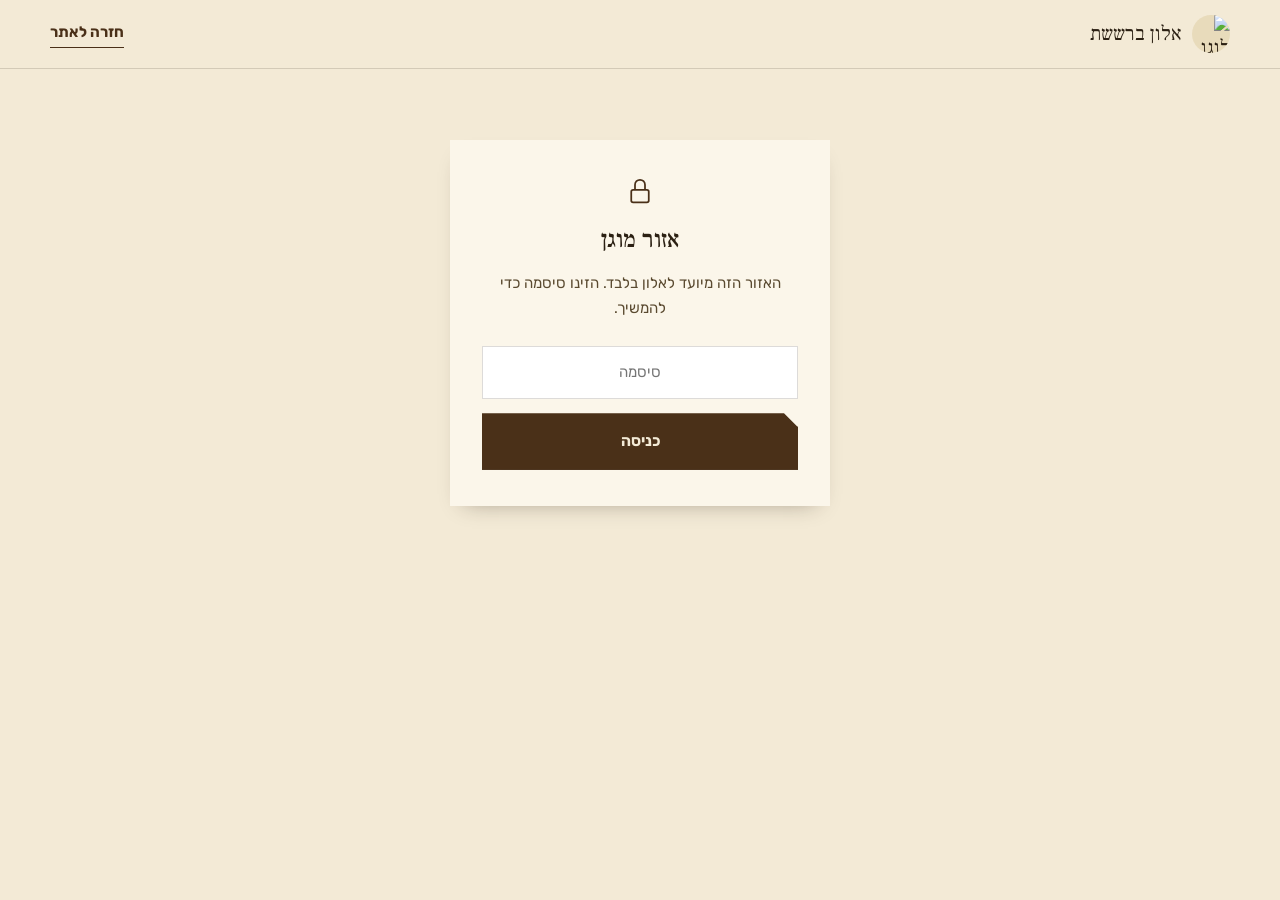
==== admin/index.html @ 756cb03b "Add progress bars, result popup, and uploaded-receipts summary to admin panel Replaces the small spi" ====
<!DOCTYPE html>
<html lang="he" dir="rtl">
<head>
<meta charset="UTF-8">
<meta name="viewport" content="width=device-width, initial-scale=1">
<title>פאנל ניהול | אלון ברששת</title>
<meta name="robots" content="noindex, nofollow">
<link rel="preconnect" href="https://fonts.googleapis.com">
<link rel="preconnect" href="https://fonts.gstatic.com" crossorigin>
<link href="https://fonts.googleapis.com/css2?family=Rubik:wght@400;500;600;700&family=Frank+Ruhl+Libre:wght@500;700&display=swap" rel="stylesheet">
<link rel="stylesheet" href="../style.css">
<link rel="stylesheet" href="style.css">
</head>
<body>

<svg width="0" height="0" style="position:absolute" aria-hidden="true">
  <symbol id="i-upload" viewBox="0 0 24 24" fill="none" stroke="currentColor" stroke-width="1.4">
    <path d="M12 15V4M7 9l5-5 5 5"/><path d="M4 15v3a2 2 0 002 2h12a2 2 0 002-2v-3"/>
  </symbol>
  <symbol id="i-file" viewBox="0 0 24 24" fill="none" stroke="currentColor" stroke-width="1.4">
    <path d="M6 3h8l4 4v14H6z"/><path d="M14 3v4h4"/>
  </symbol>
  <symbol id="i-x" viewBox="0 0 24 24" fill="none" stroke="currentColor" stroke-width="1.6" stroke-linecap="round">
    <path d="M6 6l12 12M18 6L6 18"/>
  </symbol>
  <symbol id="i-lock" viewBox="0 0 24 24" fill="none" stroke="currentColor" stroke-width="1.4">
    <rect x="5" y="11" width="14" height="10" rx="1.5"/><path d="M8 11V7a4 4 0 018 0v4"/>
  </symbol>
  <symbol id="i-check" viewBox="0 0 24 24" fill="none" stroke="currentColor" stroke-width="1.6" stroke-linecap="round" stroke-linejoin="round">
    <path d="M4 12.5l5 5L20 6"/>
  </symbol>
  <symbol id="i-camera" viewBox="0 0 24 24" fill="none" stroke="currentColor" stroke-width="1.5" stroke-linecap="round" stroke-linejoin="round">
    <path d="M3 8.5A1.5 1.5 0 014.5 7h2L8 5h8l1.5 2h2A1.5 1.5 0 0121 8.5v9A1.5 1.5 0 0119.5 19h-15A1.5 1.5 0 013 17.5z"/>
    <circle cx="12" cy="13" r="3.5"/>
  </symbol>
  <symbol id="i-alert" viewBox="0 0 24 24" fill="none" stroke="currentColor" stroke-width="1.5" stroke-linecap="round">
    <path d="M12 4l9 16H3z"/><path d="M12 10v4"/><path d="M12 17h.01"/>
  </symbol>
  <symbol id="i-refresh" viewBox="0 0 24 24" fill="none" stroke="currentColor" stroke-width="1.6" stroke-linecap="round" stroke-linejoin="round">
    <path d="M3 12a9 9 0 0115.5-6.36M21 12a9 9 0 01-15.5 6.36"/>
    <path d="M21 3v6h-6M3 21v-6h6"/>
  </symbol>
</svg>

<nav class="nav">
  <div class="wrap nav-inner">
    <a class="brand" href="../index.html">
      <span class="brand-mark"><img src="https://res.cloudinary.com/gom9owzu/image/upload/v1787850329/nagariya-alon/logo.jpg" alt="לוגו אלון נגרות" width="38" height="38"></span>
      <span>אלון ברששת</span>
    </a>
    <div class="nav-cta">
      <a class="tel-link" href="../index.html">חזרה לאתר</a>
    </div>
  </div>
</nav>

<main id="main">
  <section class="admin-gate-section" id="admin-gate-section">
    <div class="wrap">
      <div class="gate-panel">
        <svg class="gate-icon"><use href="#i-lock"/></svg>
        <h1 class="gate-title">אזור מוגן</h1>
        <p class="lede">האזור הזה מיועד לאלון בלבד. הזינו סיסמה כדי להמשיך.</p>
        <form id="gate-form" class="gate-form">
          <input type="password" id="gate-password" placeholder="סיסמה" autocomplete="current-password" required>
          <button type="submit" class="btn btn-primary btn-block">כניסה</button>
          <p class="admin-note gate-error" id="gate-error" hidden>סיסמה שגויה, נסו שוב.</p>
        </form>
      </div>
    </div>
  </section>

  <div id="admin-content" hidden>
    <section class="admin-hero">
      <div class="wrap">
        <div class="eyebrow"><svg><use href="#i-file"/></svg> אזור ניהול</div>
        <h1>פאנל קבלות</h1>
        <p class="lede">כאן תוכל להעלות קבלות מהעסק. בשלב הזה זה רק ממשק ראשוני — עוד נתאים את העיצוב ונחבר את זה לתהליך שמעבד את הקבלות.</p>
      </div>
    </section>

    <section class="admin-upload-section">
      <div class="wrap">
        <div class="upload-panel">
          <button type="button" class="btn btn-primary btn-block camera-btn" id="camera-btn" hidden>
            <svg><use href="#i-camera"/></svg> צילום קבלה
          </button>
          <input type="file" id="camera-input" accept="image/*" capture="environment" hidden>

          <div class="dropzone" id="dropzone" tabindex="0" role="button" aria-label="העלאת קבלות: גררו קבצים לכאן או לחצו לבחירה">
            <svg><use href="#i-upload"/></svg>
            <p class="dropzone-title">גררו קבצים לכאן</p>
            <p class="dropzone-sub">או לחצו לבחירת קבצים — תמונות או PDF</p>
            <input type="file" id="file-input" accept="image/*,.pdf" multiple hidden>
          </div>

          <p class="mobile-hint" id="mobile-hint" hidden>
            <svg><use href="#i-alert"/></svg>
            <span>עד 4 קבלות בכל פעם, כדי לא להעמיס על החיבור הסלולרי.</span>
          </p>

          <ul class="file-list" id="file-list"></ul>

          <button type="button" class="btn btn-primary btn-block" id="upload-submit-btn" disabled>העלאת קבלות</button>
          <button type="button" class="clear-done-btn" id="clear-done-btn" hidden>הסרת הקבלות שהושלמו</button>
          <p class="admin-note" id="admin-status">בחרו קובץ אחד לפחות כדי להמשיך.</p>
        </div>
      </div>
    </section>

    <section class="admin-receipts-section">
      <div class="wrap">
        <div class="receipts-panel">
          <div class="receipts-panel-head">
            <h2>קבלות שהועלו</h2>
            <button type="button" class="receipts-refresh-btn" id="receipts-refresh-btn" aria-label="רענון הרשימה">
              <svg><use href="#i-refresh"/></svg>
            </button>
          </div>
          <p class="admin-note" id="receipts-status">טוען קבלות...</p>
          <ul class="receipts-list" id="receipts-list"></ul>
        </div>
      </div>
    </section>
  </div>
</main>

<div class="modal-backdrop" id="result-modal-backdrop" hidden>
  <div class="modal-panel" role="dialog" aria-modal="true" aria-labelledby="result-modal-title">
    <button type="button" class="modal-close-x" id="result-modal-close-x" aria-label="סגירה"><svg><use href="#i-x"/></svg></button>
    <div class="modal-icon" id="result-modal-icon"></div>
    <h2 id="result-modal-title"></h2>
    <ul class="modal-result-list" id="result-modal-list"></ul>
    <button type="button" class="btn btn-primary btn-block" id="result-modal-close-btn">סגור</button>
  </div>
</div>

<script src="script.js"></script>
</body>
</html>
---- style.css ----
/* ============================================================
   אלון ברששת — נגרות בהתאמה אישית
   כיוון: רקע בהיר וטבעי (עץ מלובן/נייר), מבטא צבע שטוח בלבד
   (ללא גרדיאנטים) והדגשים הכהים שמורים לפרטי הנגרות עצמם —
   מסגרת השיבוץ, הכפתורים, והספרות. דוגמיות העץ בנויות משכבות
   גרעין וקשרים אמיתיים ולא צבע אחיד.
   ============================================================ */

:root{
  --paper:#F3EAD6;
  --paper-deep:#E8DBBB;
  --card:#FBF6EA;
  --walnut:#4A3018;
  --walnut-deep:#301D0C;
  --oak:#B9874C;
  --ink:#2B2013;
  --ink-soft:#5A4A30;
  --line:rgba(43,32,19,.16);
  --shadow:0 22px 48px -26px rgba(43,32,19,.4);
  --shadow-sm:0 10px 22px -14px rgba(43,32,19,.42);
  --cut:14px;
  --cut-lg:32px;
}
*{box-sizing:border-box}
html{scroll-behavior:auto}
body{
  margin:0;
  background:var(--paper);
  color:var(--ink-soft);
  font-family:"Rubik",sans-serif;
  font-size:16.5px;
  line-height:1.7;
  -webkit-font-smoothing:antialiased;
}
img,svg{max-width:100%;display:block}
h1,h2,h3,.serif{font-family:"Frank Ruhl Libre",serif;font-weight:500;letter-spacing:-.01em;color:var(--ink);margin:0}
p{margin:0}
a{color:inherit}
ul,ol{margin:0;padding:0;list-style:none}
button,input,select,textarea{font:inherit;color:inherit}

a:focus-visible,button:focus-visible,input:focus-visible,select:focus-visible,textarea:focus-visible{
  outline:2px solid var(--walnut);outline-offset:3px;
}

.skip-link{position:absolute;right:1rem;top:-5rem;background:var(--walnut);color:var(--paper);padding:.75em 1.25em;transition:top .15s ease;z-index:100;font-weight:700}
.skip-link:focus{top:1rem}

.wrap{max-width:1180px;margin:0 auto;padding-inline:clamp(20px,4vw,28px)}
.eyebrow{display:flex;align-items:center;gap:10px;font-size:13px;letter-spacing:.13em;text-transform:uppercase;color:var(--walnut);font-weight:700;margin-bottom:14px}
.eyebrow svg{width:16px;height:16px;flex:none}
.eyebrow.center{justify-content:center}
section{padding:clamp(56px,9vw,96px) 0}
.section-head{max-width:640px;margin-bottom:48px}
.section-head.center{margin-inline:auto;text-align:center}
.section-head h2{font-size:clamp(28px,3.6vw,42px);line-height:1.15}
.section-head .lede{margin-top:16px;font-size:17px;color:var(--ink-soft);line-height:1.75}
.bg-deep{background:var(--paper-deep)}

/* ---------- reveal on scroll (staggered) ---------- */
@media (prefers-reduced-motion:no-preference){
  .reveal{opacity:0;transform:translateY(22px);transition:opacity .7s ease,transform .7s ease;transition-delay:var(--stagger,0ms)}
  .reveal.in-view{opacity:1;transform:translateY(0)}
  .stagger-1{--stagger:0ms}
  .stagger-2{--stagger:110ms}
  .stagger-3{--stagger:220ms}
  .stagger-4{--stagger:330ms}
  .stagger-5{--stagger:440ms}

  /* ---------- hero load-in choreography ---------- */
  @keyframes rise{from{opacity:0;transform:translateY(18px)}to{opacity:1;transform:translateY(0)}}
  .hero .eyebrow{animation:rise .7s ease both}
  .hero h1{animation:rise .7s ease .09s both}
  .hero .lede{animation:rise .7s ease .18s both}
  .hero .cta-row{animation:rise .7s ease .27s both}
  .hero .trust-row{animation:rise .7s ease .36s both}
}

/* ---------- signature geometry: mitred corner + inlay ---------- */
.frame{
  position:relative;
  min-width:0;
  clip-path:polygon(0 0, calc(100% - var(--cut-lg)) 0, 100% var(--cut-lg), 100% 100%, 0 100%);
  background:var(--walnut);
  box-shadow:var(--shadow);
  padding:4px;
}
.frame__inner{
  clip-path:polygon(0 0, calc(100% - 26px) 0, 100% 26px, 100% 100%, 0 100%);
  background:var(--paper-deep);
  width:100%;height:100%;overflow:hidden;
}
.frame img{width:100%;height:100%;object-fit:cover}
.frame--sm{--cut-lg:22px}
.frame--sm .frame__inner{clip-path:polygon(0 0, calc(100% - 17px) 0, 100% 17px, 100% 100%, 0 100%)}
.frame-ph{
  display:flex;flex-direction:column;align-items:center;justify-content:center;gap:.4rem;
  text-align:center;padding:1rem;height:100%;
}
.frame-ph__tag{font-size:.82rem;font-weight:600;color:var(--walnut);max-width:20ch}
.frame-ph__ratio{font-family:"Rubik",sans-serif;font-size:.72rem;color:var(--ink-soft);opacity:.65}

/* ---------- buttons: same cut geometry as the frame, flat fills ---------- */
.cta-row{display:flex;flex-wrap:wrap;align-items:center;gap:18px;margin-top:2rem}
.cta-row.center{justify-content:center}
.btn{
  display:inline-flex;align-items:center;gap:10px;
  padding:15px 30px;border:none;cursor:pointer;
  clip-path:polygon(0 0, calc(100% - var(--cut)) 0, 100% var(--cut), 100% 100%, 0 100%);
  font-family:"Rubik",sans-serif;font-weight:700;font-size:15.5px;
  text-decoration:none;transition:transform .15s ease,box-shadow .15s ease,background-color .2s ease,color .2s ease;
}
/* depth cue: a hard "carved block" edge below the button plus a soft
   ambient shadow, so it reads as a raised, pressable wood block
   rather than a flat colored shape. presses down into its own edge
   on :active for a tactile click. */
.btn-primary{
  background:var(--walnut);color:var(--paper);
  box-shadow:0 4px 0 var(--walnut-deep), 0 16px 26px -14px rgba(43,32,19,.6);
}
.btn-primary:hover{background:var(--walnut-deep);box-shadow:0 5px 0 #1B1008, 0 18px 30px -14px rgba(43,32,19,.65);transform:translateY(-2px)}
.btn-primary:active{transform:translateY(3px);box-shadow:0 1px 0 var(--walnut-deep), 0 6px 14px -10px rgba(43,32,19,.55)}
.btn-ghost{
  background:transparent;color:var(--walnut);border:1.5px solid var(--walnut);
  clip-path:polygon(0 0, calc(100% - var(--cut) - 1.5px) 0, 100% var(--cut), 100% 100%, 0 100%);
  box-shadow:0 3px 0 rgba(74,48,24,.28);
}
.btn-ghost:hover{background:var(--walnut);color:var(--paper);box-shadow:0 4px 0 var(--walnut-deep);transform:translateY(-2px)}
.btn-ghost:active{transform:translateY(2px);box-shadow:none}
.btn-light{
  background:var(--card);color:var(--walnut);
  box-shadow:0 4px 0 rgba(0,0,0,.32), 0 16px 24px -14px rgba(0,0,0,.4);
}
.btn-light:hover{transform:translateY(-2px);box-shadow:0 5px 0 rgba(0,0,0,.38),0 18px 28px -14px rgba(0,0,0,.45)}
.btn-light:active{transform:translateY(3px);box-shadow:0 1px 0 rgba(0,0,0,.32),0 6px 14px -10px rgba(0,0,0,.35)}
.btn-block{width:100%;justify-content:center}
.tel-link{font-size:15px;font-weight:700;text-decoration:none;color:var(--walnut);border-bottom:1.5px solid currentColor;padding-bottom:2px}

/* ---------- nav ---------- */
.nav{position:fixed;top:0;left:0;right:0;z-index:50;background:rgba(243,234,214,.97);border-bottom:1px solid var(--line)}
#top{padding-top:92px}
[id]{scroll-margin-top:110px}
/* #contact already has its own generous section padding-top above the
   heading, so it needs far less extra clearance than other sections —
   a large scroll-margin here just pushes the (taller) lead form off the
   bottom of the viewport on jump-to-section clicks */
#contact{scroll-margin-top:8px}
.nav-inner{display:flex;align-items:center;justify-content:space-between;padding:15px 0}
.brand{display:flex;align-items:center;gap:10px;text-decoration:none}
.brand-mark{
  display:flex;align-items:center;justify-content:center;width:38px;height:38px;
  border-radius:50%;overflow:hidden;background:var(--paper-deep);flex:none;
}
.brand-mark img{width:100%;height:100%;object-fit:cover}
.brand span{font-family:"Frank Ruhl Libre",serif;font-size:20px;color:var(--ink)}
.nav-links{display:flex;align-items:center;gap:28px}
.nav-links a{text-decoration:none;font-size:14.5px;font-weight:600;color:var(--ink-soft);position:relative}
.nav-links a::after{content:"";position:absolute;right:0;bottom:-5px;width:0;height:2px;background:var(--walnut);transition:width .25s ease}
.nav-links a:hover::after{width:100%}
.nav-cta{display:flex;align-items:center;gap:16px}
.nav-cta .tel{font-size:14px;font-weight:700;color:var(--ink-soft);text-decoration:none;white-space:nowrap}
.nav-toggle{display:none;align-items:center;justify-content:center;width:40px;height:40px;background:none;border:none;cursor:pointer;flex:none}
.nav-toggle__bars{width:20px;height:2px;background:var(--ink);position:relative}
.nav-toggle__bars::before,.nav-toggle__bars::after{content:"";position:absolute;right:0;width:20px;height:2px;background:var(--ink)}
.nav-toggle__bars::before{top:-6px}
.nav-toggle__bars::after{top:6px}
.mobile-nav{display:none}
@media (max-width:900px){
  .nav-links{display:none}
  .nav-toggle{display:flex}
  .mobile-nav{
    display:flex;flex-direction:column;gap:2px;
    max-height:0;overflow:hidden;transition:max-height .3s ease;
    background:var(--card);border-top:1px solid var(--line);
  }
  .mobile-nav.is-open{max-height:420px}
  .mobile-nav a{padding:14px 28px;text-decoration:none;font-size:15px;font-weight:600;color:var(--ink)}
  .mobile-nav a:hover{background:var(--paper-deep)}
}
@media (max-width:520px){.nav-cta .tel{display:none}.nav-cta .btn{padding:11px 18px;font-size:13.5px}}

/* ---------- hero ---------- */
.hero{padding:56px 0 92px}
.hero-inner{display:grid;grid-template-columns:1.05fr .95fr;gap:60px;align-items:center}
.hero h1{font-size:clamp(36px,5vw,56px);line-height:1.1}
.hero .lede{margin-top:20px;font-size:18px;color:var(--ink-soft);max-width:500px;line-height:1.75}
.trust-row{display:flex;flex-wrap:wrap;gap:30px;margin-top:40px;padding-top:26px;border-top:1px solid var(--line)}
.trust-item{display:flex;flex-direction:column;gap:2px}
.trust-item b{font-family:"Frank Ruhl Libre",serif;font-size:22px;font-weight:500;color:var(--walnut)}
.trust-item span{font-size:12.5px;color:var(--ink-soft)}
.hero-figure{position:relative;min-width:0}
.hero-figure .frame{aspect-ratio:4/5;width:100%}
.float-card{
  position:absolute;bottom:-24px;right:-16px;background:var(--card);color:var(--ink);
  clip-path:polygon(0 0, calc(100% - 16px) 0, 100% 16px, 100% 100%, 0 100%);
  padding:16px 20px;box-shadow:var(--shadow);
  display:flex;align-items:center;gap:13px;max-width:240px;
}
.float-card svg{width:26px;height:26px;color:var(--walnut);flex:none}
.float-card b{display:block;font-size:14px;color:var(--ink)}
.float-card span{display:block;font-size:12px;color:var(--ink-soft);margin-top:2px}
@media (max-width:900px){
  .hero-inner{grid-template-columns:1fr;gap:44px}
  .hero-figure{order:-1;max-width:320px;margin-inline:auto}
  .float-card{right:6px;bottom:-18px}
}

/* ---------- about (incl. differentiators) ---------- */
.about-inner{display:grid;grid-template-columns:.82fr 1.18fr;gap:60px;align-items:center}
.about-inner .frame{aspect-ratio:4/5}
.about-copy p{max-width:56ch}
blockquote.pull{
  margin:26px 0 0;padding-inline-start:22px;border-inline-start:3px solid var(--walnut);
  font-family:"Frank Ruhl Libre",serif;font-size:21px;line-height:1.5;color:var(--ink);font-weight:500;
}
blockquote.pull cite{display:block;margin-top:10px;font-family:"Rubik",sans-serif;font-style:normal;font-size:13.5px;font-weight:700;color:var(--walnut)}
.fact-grid{margin-top:30px;padding-top:26px;border-top:1px solid var(--line);display:grid;grid-template-columns:1fr 1fr;gap:18px 24px}
.fact-item{display:flex;align-items:flex-start;gap:12px}
.fact-item svg{width:22px;height:22px;color:var(--walnut);flex:none;margin-top:2px;transition:transform .3s ease,color .3s ease}
.fact-item:hover svg{transform:scale(1.15);color:var(--walnut-deep)}
.fact-item b{display:block;font-size:15px;color:var(--ink);font-weight:700}
.fact-item span{display:block;font-size:13.5px;color:var(--ink-soft);margin-top:3px;line-height:1.55}
@media (max-width:860px){.about-inner{grid-template-columns:1fr}.about-inner .frame{max-width:300px;margin-inline:auto}}
@media (max-width:560px){.fact-grid{grid-template-columns:1fr}}

/* ---------- services: ledger rows ---------- */
.ledger{margin-top:8px;border-top:1px solid var(--line)}
.ledger-row{display:grid;grid-template-columns:64px 1fr;gap:24px;padding:30px 0;border-bottom:1px solid var(--line);align-items:start;transition:transform .3s ease,padding-inline-start .3s ease}
.ledger-row:hover{transform:translateX(-6px)}
.ledger-num{font-family:"Frank Ruhl Libre",serif;font-size:30px;color:var(--walnut);font-weight:500;line-height:1;transition:color .3s ease}
.ledger-row:hover .ledger-num{color:var(--walnut-deep)}
.ledger-row h3{font-size:20px}
.ledger-row p{margin-top:8px;font-size:15px;color:var(--ink-soft);max-width:60ch;line-height:1.65}
@media (max-width:560px){.ledger-row{grid-template-columns:40px 1fr;gap:16px}}

/* ---------- materials: real wood photos ---------- */
.materials-grid{display:grid;grid-template-columns:repeat(3,1fr);gap:22px}
.wood-card{background:var(--card);border:1px solid var(--line);box-shadow:var(--shadow-sm);transition:transform .3s ease,box-shadow .3s ease;min-width:0}
.wood-card:hover{transform:translateY(-6px);box-shadow:var(--shadow)}
.wood-swatch{display:block;width:100%;aspect-ratio:985/350;object-fit:cover}
.wood-card-body{padding:20px 22px 24px}
.wood-card-body h3{font-size:19px}
.wood-card-body p{margin-top:8px;font-size:14.5px;color:var(--ink-soft);line-height:1.6}
.materials-callout{
  display:flex;align-items:center;gap:16px;
  background:var(--card);border-inline-start:4px solid var(--walnut);
  padding:18px 24px;margin-bottom:32px;box-shadow:var(--shadow-sm);
}
.materials-callout svg{width:26px;height:26px;color:var(--walnut);flex:none}
.materials-callout p{font-size:15.5px;font-weight:600;color:var(--ink);line-height:1.5}
@media (max-width:560px){.materials-callout{padding:16px 18px;gap:12px}}
@media (max-width:760px){.materials-grid{grid-template-columns:1fr}}

/* ---------- process ---------- */
.timeline{position:relative;display:grid;grid-template-columns:repeat(5,1fr);gap:22px;margin-top:16px}
.timeline::before{
  content:"";position:absolute;top:19px;right:10%;left:10%;height:1px;background:var(--walnut);
  transform:scaleX(0);transform-origin:right center;
}
@media (prefers-reduced-motion:no-preference){
  .timeline::before{transition:transform 1.3s cubic-bezier(.16,1,.3,1) .2s}
}
.timeline.in-view::before{transform:scaleX(1)}
.timeline-step{position:relative;text-align:center}
.timeline-num{
  position:relative;z-index:1;display:inline-flex;align-items:center;justify-content:center;
  width:40px;height:40px;border-radius:50%;background:var(--paper);border:1.5px solid var(--walnut);
  font-family:"Frank Ruhl Libre",serif;font-size:15px;color:var(--walnut);margin-bottom:16px;
}
.bg-deep .timeline-num{background:var(--paper-deep)}
.timeline-step h3{font-size:17px}
.timeline-step p{margin-top:8px;font-size:14.5px;color:var(--ink-soft);line-height:1.6}
@media (max-width:900px){
  .timeline{grid-template-columns:1fr;gap:0;margin-top:20px}
  .timeline::before{display:none}
  .timeline-step{text-align:start;display:grid;grid-template-columns:40px 1fr;gap:16px;padding-block:18px;border-top:1px solid var(--line)}
  .timeline-step:last-child{border-bottom:1px solid var(--line)}
  .timeline-num{margin-bottom:0}
}

/* ---------- workshop ---------- */
.workshop-inner{display:grid;grid-template-columns:1.05fr .95fr;gap:60px;align-items:center}
.workshop-inner .frame{aspect-ratio:4/3}
.workshop-copy p{max-width:48ch}
.workshop-copy .btn{margin-top:6px}
@media (max-width:860px){.workshop-inner{grid-template-columns:1fr}}

/* ---------- gallery: one wide project shot on top + two side by side ---------- */
/* all project photos are native ~1.83:1 landscape shots; the frame
   aspect-ratio is kept close to that so object-fit:cover barely
   crops instead of slicing off the sides of a wide subject like a
   dining table. */
.gallery-grid{display:grid;grid-template-columns:1fr 1fr;gap:26px}
.gallery-grid figure{margin:0;position:relative;display:flex;flex-direction:column;min-width:0}
.gallery-grid figure.big{grid-column:1/-1}
.gallery-grid .frame{aspect-ratio:16/9}
.gallery-grid .frame__inner{overflow:hidden}
.gallery-grid .frame img{transition:transform .6s cubic-bezier(.16,1,.3,1)}
.gallery-grid figure:hover .frame img{transform:scale(1.06)}
.gallery-grid figcaption{
  margin-top:14px;font-size:13.5px;font-weight:700;letter-spacing:.08em;
  text-transform:uppercase;color:var(--walnut);text-align:center;
}
@media (max-width:700px){
  .gallery-grid{grid-template-columns:1fr;gap:36px}
}

/* ---------- warranty / pricing: stat cards ---------- */
.stat-grid{display:grid;grid-template-columns:repeat(2,1fr);gap:24px;max-width:760px;margin:0 auto}
.stat-card{
  background:var(--card);
  clip-path:polygon(0 0, calc(100% - var(--cut-lg)) 0, 100% var(--cut-lg), 100% 100%, 0 100%);
  box-shadow:var(--shadow-sm);
  padding:clamp(30px,4vw,44px) 32px;text-align:center;
  transition:transform .3s ease,box-shadow .3s ease;
}
.stat-card:hover{transform:translateY(-6px);box-shadow:var(--shadow)}
.stat-card svg{width:30px;height:30px;color:var(--walnut);margin:0 auto 16px}
.stat-card b{display:block;font-family:"Frank Ruhl Libre",serif;font-weight:500;font-size:clamp(30px,3.6vw,38px);color:var(--ink);margin-bottom:10px}
.stat-card p{font-size:15.5px;font-weight:600;color:var(--ink);line-height:1.6}
@media (max-width:560px){.stat-grid{grid-template-columns:1fr;max-width:340px}}

/* ---------- offer band: flat, no gradient ---------- */
.offer-band{background:var(--walnut);color:var(--paper);padding:64px 0;text-align:center}
.offer-band h2{color:var(--paper);font-size:clamp(26px,3.4vw,38px)}
.offer-band p{margin-top:14px;font-size:17px;color:rgba(243,234,214,.85);max-width:520px;margin-inline:auto}
.offer-band .btn{margin-top:26px}

/* ---------- contact / lead form ---------- */
.lead-inner{display:grid;grid-template-columns:.8fr 1.2fr;gap:56px;align-items:start}
.lead-figure{min-width:0}
.lead-figure .frame{aspect-ratio:4/3}
.contact-block{margin-top:24px}
.contact-line{display:flex;gap:12px;align-items:flex-start;margin-top:14px;font-size:14.5px}
.contact-line svg{width:18px;height:18px;color:var(--walnut);flex:none;margin-top:2px}
.contact-line a{text-decoration:none;font-weight:600}
.form-panel{background:var(--card);padding:38px;box-shadow:var(--shadow-sm)}
.form-grid{display:grid;grid-template-columns:1fr 1fr;gap:18px}
.field{display:flex;flex-direction:column;gap:7px}
.field.full{grid-column:1/-1}
.field label{font-size:13.5px;font-weight:700;color:var(--ink)}
.field input,.field select,.field textarea{
  font-family:"Rubik",sans-serif;font-size:15px;padding:13px 15px;
  border:1.5px solid var(--line);background:#fff;color:var(--ink);
}
.field textarea{resize:vertical;min-height:92px}
.field input:focus,.field select:focus,.field textarea:focus{border-color:var(--walnut);outline:none}
.form-panel .btn{margin-top:20px}
.form-note{margin-top:14px;font-size:12.5px;color:var(--ink-soft);text-align:center}
.form-error{margin-top:14px;font-size:13px;color:#8a3320;text-align:center;background:rgba(138,51,32,.08);padding:10px 14px;border-radius:2px}
.form-error a{color:inherit;font-weight:700}
#lead-submit-btn[disabled]{opacity:.6;cursor:not-allowed}
.lead-form[hidden]{display:none}
.form-success{text-align:center;padding:34px 10px}
.form-success svg{width:46px;height:46px;color:var(--walnut);margin:0 auto 16px}
.form-success h3{font-size:22px;color:var(--ink)}
.form-success p{margin-top:8px;color:var(--ink-soft)}
@media (max-width:960px){
  .lead-inner{grid-template-columns:1fr}
  .form-panel{padding:26px;order:-1}
  .lead-figure{order:1}
  .lead-figure .frame{max-width:300px;margin-inline:auto}
}
@media (max-width:560px){.form-grid{grid-template-columns:1fr}}

/* ---------- AI chat widget ---------- */
/* --kb-offset is kept in sync with window.visualViewport by script.js,
   so the widget stays pinned above the on-screen keyboard on iOS Safari
   instead of drifting with the page when a text field is focused. */
.chat-widget{position:fixed;left:20px;bottom:calc(20px + var(--kb-offset, 0px));z-index:60}

.chat-toggle{
  position:relative;width:60px;height:60px;border-radius:50%;border:none;cursor:pointer;
  display:flex;align-items:center;justify-content:center;
  background:var(--walnut);color:var(--paper);
  box-shadow:0 4px 0 var(--walnut-deep),0 16px 26px -14px rgba(43,32,19,.6);
  transition:transform .2s ease,box-shadow .2s ease;
}
.chat-toggle:hover{transform:translateY(-2px)}
.chat-toggle:active{transform:translateY(2px);box-shadow:0 2px 0 var(--walnut-deep),0 8px 16px -10px rgba(43,32,19,.55)}
.chat-toggle-icon{width:24px;height:24px;position:absolute;transition:opacity .15s ease,transform .15s ease}
.chat-toggle-icon-close{opacity:0;transform:scale(.7) rotate(-45deg)}
.chat-widget.is-open .chat-toggle-icon-open{opacity:0;transform:scale(.7) rotate(45deg)}
.chat-widget.is-open .chat-toggle-icon-close{opacity:1;transform:scale(1) rotate(0)}

.chat-teaser{
  position:absolute;bottom:76px;left:0;align-items:center;gap:8px;
  background:var(--card);color:var(--ink);border:1px solid var(--line);
  border-radius:14px 14px 14px 4px;padding:12px 14px;white-space:nowrap;
  font-size:14.5px;font-weight:600;box-shadow:var(--shadow-sm);cursor:pointer;
}
.chat-teaser:not([hidden]){display:flex}
.chat-teaser-close{background:none;border:none;color:var(--ink-soft);cursor:pointer;padding:2px;display:flex;flex:none}
.chat-teaser-close svg{width:14px;height:14px}

.chat-panel{
  position:absolute;bottom:76px;left:0;
  width:min(360px,calc(100vw - 40px));height:min(520px,var(--chat-panel-max-h, calc(100vh - 140px)));
  background:var(--paper);border-radius:20px;box-shadow:var(--shadow);
  flex-direction:column;overflow:hidden;
}
.chat-panel:not([hidden]){display:flex}
.chat-header{display:flex;align-items:center;gap:10px;padding:14px 16px;background:var(--walnut);color:var(--paper);flex:none}
.chat-header-avatar{width:36px;height:36px;border-radius:50%;overflow:hidden;flex:none;background:var(--paper-deep)}
.chat-header-avatar img{width:100%;height:100%;object-fit:cover}
.chat-header-info{flex:1;min-width:0}
.chat-header-name{font-family:"Frank Ruhl Libre",serif;font-size:15.5px;margin:0}
.chat-header-status{margin:2px 0 0;font-size:12px;color:rgba(243,234,214,.8);display:flex;align-items:center}
.chat-status-dot{display:inline-block;width:7px;height:7px;border-radius:50%;background:#5FC98A;margin-inline-end:6px;flex:none}
.chat-close{background:none;border:none;color:inherit;cursor:pointer;padding:4px;display:flex;flex:none}
.chat-close svg{width:18px;height:18px}

.chat-messages{flex:1;overflow-y:auto;padding:16px;display:flex;flex-direction:column;gap:10px;font-size:14.5px;line-height:1.6}
.chat-msg{display:flex}
.chat-msg.user{justify-content:flex-start}
.chat-msg.bot{justify-content:flex-end}
.chat-bubble{max-width:80%;padding:10px 14px;white-space:pre-wrap}
.chat-msg.user .chat-bubble{background:var(--walnut);color:var(--paper);border-radius:14px 14px 4px 14px}
.chat-msg.bot .chat-bubble{background:var(--card);color:var(--ink);border:1px solid var(--line);border-radius:14px 14px 14px 4px}

.chat-typing-dots{display:flex;gap:4px;padding:4px 2px}
.chat-typing-dots span{width:6px;height:6px;border-radius:50%;background:var(--ink-soft);opacity:.5}

.chat-input-row{display:flex;align-items:center;gap:8px;padding:12px;border-top:1px solid var(--line);background:var(--card);flex:none}
.chat-input-row input{
  flex:1;border:1px solid var(--line);border-radius:999px;padding:10px 14px;
  font:inherit;background:var(--paper);color:var(--ink);
  /* iOS Safari auto-zooms the whole page on focus if an input's font-size
     is under 16px - that zoom is what was cutting off/squeezing the panel */
  font-size:16px;
}
.chat-input-row input:focus{outline:2px solid var(--walnut);outline-offset:1px}
.chat-send{
  width:38px;height:38px;border-radius:50%;border:none;flex:none;cursor:pointer;
  display:flex;align-items:center;justify-content:center;background:var(--walnut);color:var(--paper);
  transition:opacity .15s ease;
}
.chat-send:disabled{opacity:.5;cursor:not-allowed}
.chat-send svg{width:17px;height:17px}

@media (prefers-reduced-motion:no-preference){
  @keyframes chatTeaserIn{from{opacity:0;transform:translateY(8px) scale(.95)}to{opacity:1;transform:translateY(0) scale(1)}}
  @keyframes chatPanelIn{from{opacity:0;transform:translateY(12px) scale(.96)}to{opacity:1;transform:translateY(0) scale(1)}}
  @keyframes chatPulse{0%{box-shadow:0 0 0 0 rgba(95,201,138,.55)}70%{box-shadow:0 0 0 6px rgba(95,201,138,0)}100%{box-shadow:0 0 0 0 rgba(95,201,138,0)}}
  @keyframes chatDotBounce{0%,60%,100%{transform:translateY(0);opacity:.5}30%{transform:translateY(-4px);opacity:1}}
  .chat-teaser{animation:chatTeaserIn .3s ease}
  .chat-panel:not([hidden]){animation:chatPanelIn .22s ease}
  .chat-status-dot{animation:chatPulse 2s infinite}
  .chat-typing-dots span{animation:chatDotBounce 1.2s infinite ease-in-out}
  .chat-typing-dots span:nth-child(2){animation-delay:.15s}
  .chat-typing-dots span:nth-child(3){animation-delay:.3s}
}

@media (max-width:480px){
  .chat-widget{left:14px;bottom:calc(14px + var(--kb-offset, 0px))}
  .chat-toggle{width:54px;height:54px}
  .chat-panel,.chat-teaser{left:0}
  .chat-panel{bottom:68px}
}

/* ---------- footer ---------- */
footer{background:var(--walnut-deep);color:#D9C6A8;padding:52px 0 28px}
.footer-inner{display:flex;justify-content:space-between;flex-wrap:wrap;gap:30px;padding-bottom:30px;border-bottom:1px solid rgba(217,198,168,.18)}
.footer-brand{display:flex;align-items:center;gap:10px}
.footer-brand .brand-mark{background:var(--oak);color:var(--walnut-deep)}
.footer-brand span{font-family:"Frank Ruhl Libre",serif;font-size:19px;color:var(--paper)}
.footer-links{display:flex;gap:24px;flex-wrap:wrap}
.footer-links a{text-decoration:none;font-size:14px;color:#D9C6A8}
.footer-links a:hover{color:var(--oak)}
.footer-legal{padding-top:22px;font-size:12.5px;color:rgba(217,198,168,.6);text-align:center}
@media (max-width:640px){.footer-inner{flex-direction:column}}
---- admin/style.css ----
/* ============================================================
   פאנל ניהול — קבלות
   ממשק ראשוני בלבד: עוד נעצב ונתאים אחרי שהבאקאנד יהיה מוכן.
   ============================================================ */

#admin-content[hidden],#admin-gate-section[hidden]{display:none!important}

.admin-gate-section{padding:140px 0;min-height:60vh;display:flex;align-items:center}
.gate-panel{
  max-width:380px;margin:0 auto;text-align:center;
  background:var(--card);padding:36px 32px;box-shadow:var(--shadow-sm);
}
.gate-icon{width:30px;height:30px;color:var(--walnut);margin:0 auto 14px}
.gate-title{font-size:24px}
.gate-panel .lede{margin-top:10px;font-size:15px}
.gate-form{margin-top:24px;display:flex;flex-direction:column;gap:14px}
.gate-form input{
  font-family:"Rubik",sans-serif;font-size:15px;padding:13px 15px;
  border:1.5px solid var(--line);background:#fff;color:var(--ink);text-align:center;
}
.gate-form input:focus{border-color:var(--walnut);outline:none}
.gate-error{color:#8a3320}

.admin-hero{padding:140px 0 20px}
.admin-hero h1{font-size:clamp(30px,4vw,42px);margin-top:6px}
.admin-hero .lede{margin-top:14px;font-size:16.5px;color:var(--ink-soft);max-width:560px;line-height:1.7}

.admin-upload-section{padding:24px 0 80px}
.upload-panel{
  max-width:640px;margin:0 auto;
  background:var(--card);padding:32px;box-shadow:var(--shadow-sm);
}

/* .btn קובע display:inline-flex, שדורס את התנהגות [hidden] של הדפדפן -
   בלי הכלל הזה כפתור המצלמה מופיע גם בדסקטופ */
.camera-btn[hidden]{display:none!important}
.camera-btn{margin:0 0 16px}
.camera-btn svg{width:20px;height:20px;flex:none}

.mobile-hint{
  display:flex;align-items:flex-start;gap:8px;margin-top:14px;
  font-size:12.5px;color:var(--ink-soft);line-height:1.5;
}
.mobile-hint[hidden]{display:none}
.mobile-hint svg{width:15px;height:15px;color:var(--walnut);flex:none;margin-top:2px}

.dropzone{
  display:flex;flex-direction:column;align-items:center;justify-content:center;gap:8px;
  text-align:center;padding:44px 24px;cursor:pointer;
  border:1.5px dashed var(--line);background:var(--paper);
  transition:border-color .2s ease,background-color .2s ease;
}
.dropzone svg{width:30px;height:30px;color:var(--walnut);margin-bottom:6px}
.dropzone-title{font-family:"Frank Ruhl Libre",serif;font-size:18px;color:var(--ink)}
.dropzone-sub{font-size:13.5px;color:var(--ink-soft)}
.dropzone:hover,.dropzone:focus-visible{border-color:var(--walnut);background:var(--paper-deep)}
.dropzone.is-dragover{border-color:var(--walnut);background:var(--paper-deep)}

.file-list{margin-top:18px}
.file-list:not(:empty){margin-bottom:4px}
.file-item{padding:12px 4px;border-bottom:1px solid var(--line)}
.file-item-row{display:flex;align-items:center;gap:12px}
.file-item svg{width:18px;height:18px;color:var(--walnut);flex:none}
.file-item-icon{display:flex;align-items:center;justify-content:center;width:18px;height:18px;flex:none}
.file-item[data-status="done"] .file-item-icon{color:#3f8f5f}
.file-item[data-status="error"] .file-item-icon,.file-item[data-status="error"] .file-item-status-text{color:#8a3320}
.file-item[data-status="rejected"] .file-item-icon,.file-item[data-status="rejected"] .file-item-status-text{color:#9a6212}
.file-item-main{flex:1;min-width:0;display:flex;flex-direction:column;gap:2px}
.file-item-detail{font-size:12px;color:var(--ink-soft);overflow:hidden;text-overflow:ellipsis;white-space:nowrap}
.file-item-detail[hidden]{display:none}
.file-item-spinner{
  width:15px;height:15px;border-radius:50%;
  border:2px solid var(--line);border-top-color:var(--walnut);
  display:block;animation:spin .8s linear infinite;
}
@keyframes spin{to{transform:rotate(360deg)}}
.file-item-name{min-width:0;font-size:14.5px;color:var(--ink);overflow:hidden;text-overflow:ellipsis;white-space:nowrap}
.file-item-status-text{font-size:12.5px;color:var(--ink-soft);flex:none;max-width:45%;text-align:end}
.file-item-size{font-size:12.5px;color:var(--ink-soft);flex:none}
.file-item-remove{
  background:none;border:none;cursor:pointer;color:var(--ink-soft);flex:none;
  display:flex;align-items:center;justify-content:center;padding:4px;
}
.file-item-remove[hidden]{display:none}
.file-item-remove svg{width:15px;height:15px}
.file-item-remove:hover{color:var(--walnut)}

.file-item-progress{height:4px;border-radius:2px;background:var(--line);overflow:hidden;margin-top:8px}
.file-item-progress[hidden]{display:none}
.file-item-progress-fill{height:100%;width:0%;background:var(--walnut);border-radius:2px;transition:width .35s ease}
.file-item[data-status="done"] .file-item-progress-fill{background:#3f8f5f}
.file-item[data-status="rejected"] .file-item-progress-fill{background:#9a6212}
.file-item[data-status="error"] .file-item-progress-fill{background:#8a3320}
.file-item[data-status="uploading"] .file-item-progress-fill,
.file-item[data-status="processing"] .file-item-progress-fill,
.file-item[data-status="saving"] .file-item-progress-fill{
  background-image:linear-gradient(135deg, rgba(255,255,255,.4) 25%, transparent 25%, transparent 50%, rgba(255,255,255,.4) 50%, rgba(255,255,255,.4) 75%, transparent 75%, transparent);
  background-size:14px 14px;
  animation:file-progress-stripes .9s linear infinite;
}
@keyframes file-progress-stripes{from{background-position:0 0}to{background-position:14px 0}}

.upload-panel #upload-submit-btn{margin-top:22px}
.upload-panel .btn[disabled]{opacity:.5;cursor:not-allowed}
.clear-done-btn{
  display:block;margin:12px auto 0;background:none;border:none;cursor:pointer;
  font-size:12.5px;color:var(--ink-soft);text-decoration:underline;padding:4px;
}
.clear-done-btn[hidden]{display:none}
.clear-done-btn:hover{color:var(--walnut)}
.admin-note{margin-top:12px;font-size:12.5px;color:var(--ink-soft);text-align:center}
.admin-note.is-error{color:#8a3320}

@media (max-width:560px){.upload-panel{padding:24px}}

/* ---------- קבלות שהועלו ---------- */
.admin-receipts-section{padding:24px 0 90px}
.receipts-panel{max-width:640px;margin:0 auto;background:var(--card);padding:32px;box-shadow:var(--shadow-sm)}
.receipts-panel-head{display:flex;align-items:center;justify-content:space-between;gap:12px}
.receipts-panel-head h2{font-size:19px;font-family:"Frank Ruhl Libre",serif}
.receipts-refresh-btn{
  background:none;border:none;cursor:pointer;color:var(--ink-soft);flex:none;
  display:flex;align-items:center;justify-content:center;padding:6px;
}
.receipts-refresh-btn:hover{color:var(--walnut)}
.receipts-refresh-btn:disabled{opacity:.4;cursor:default}
.receipts-refresh-btn svg{width:17px;height:17px}
.receipts-refresh-btn.is-loading svg{animation:spin .8s linear infinite}
.receipts-list{margin-top:14px;display:flex;flex-direction:column;gap:12px;list-style:none;padding:0}
.receipt-card{border:1px solid var(--line);padding:14px 16px;background:var(--paper)}
.receipt-card-head{display:flex;align-items:baseline;justify-content:space-between;gap:10px;margin-bottom:8px}
.receipt-card-supplier{font-family:"Frank Ruhl Libre",serif;font-size:16px;color:var(--ink)}
.receipt-card-amount{font-size:15px;font-weight:600;color:var(--walnut);flex:none;white-space:nowrap}
.receipt-card-grid{display:grid;grid-template-columns:repeat(2,1fr);gap:8px 16px}
.receipt-field{display:flex;flex-direction:column;gap:1px;min-width:0}
.receipt-label{font-size:11px;color:var(--ink-soft)}
.receipt-value{font-size:13.5px;color:var(--ink);overflow:hidden;text-overflow:ellipsis;white-space:nowrap}
.rv-date,.rv-invoice,.rv-uploaded{direction:ltr;unicode-bidi:isolate;display:inline-block}
.receipt-card-foot{margin-top:10px;font-size:11.5px;color:var(--ink-soft)}
@media (max-width:560px){.receipts-panel{padding:24px}}

/* ---------- פופאפ תוצאת העלאה ---------- */
.modal-backdrop{
  position:fixed;inset:0;background:rgba(43,32,19,.55);
  display:flex;align-items:center;justify-content:center;padding:20px;z-index:80;
}
.modal-backdrop[hidden]{display:none}
.modal-panel{
  position:relative;max-width:440px;width:100%;max-height:85vh;overflow-y:auto;
  background:var(--card);padding:34px 28px 28px;box-shadow:var(--shadow-sm);text-align:center;
}
.modal-close-x{
  position:absolute;top:14px;left:14px;background:none;border:none;cursor:pointer;
  color:var(--ink-soft);display:flex;align-items:center;justify-content:center;padding:6px;
}
.modal-close-x svg{width:16px;height:16px}
.modal-close-x:hover{color:var(--walnut)}
.modal-icon{width:46px;height:46px;margin:0 auto 12px;display:flex;align-items:center;justify-content:center;border-radius:50%}
.modal-icon svg{width:24px;height:24px}
.modal-icon.is-success{background:#e4f2e9;color:#3f8f5f}
.modal-icon.is-warning{background:#fbeee0;color:#9a6212}
.modal-panel h2{font-size:21px;font-family:"Frank Ruhl Libre",serif}
.modal-result-list{margin:18px 0 22px;text-align:right;list-style:none;padding:0}
.modal-result-item{display:flex;align-items:flex-start;gap:10px;padding:9px 0;border-bottom:1px solid var(--line)}
.modal-result-item:last-child{border-bottom:none}
.modal-result-icon{width:17px;height:17px;flex:none;margin-top:2px}
.modal-result-icon svg{width:17px;height:17px;display:block}
.modal-result-item.is-done .modal-result-icon{color:#3f8f5f}
.modal-result-item.is-rejected .modal-result-icon{color:#9a6212}
.modal-result-item.is-error .modal-result-icon{color:#8a3320}
.modal-result-text{display:flex;flex-direction:column;gap:2px;min-width:0}
.modal-result-name{font-size:14px;color:var(--ink);overflow:hidden;text-overflow:ellipsis;white-space:nowrap}
.modal-result-detail{font-size:12.5px;color:var(--ink-soft)}
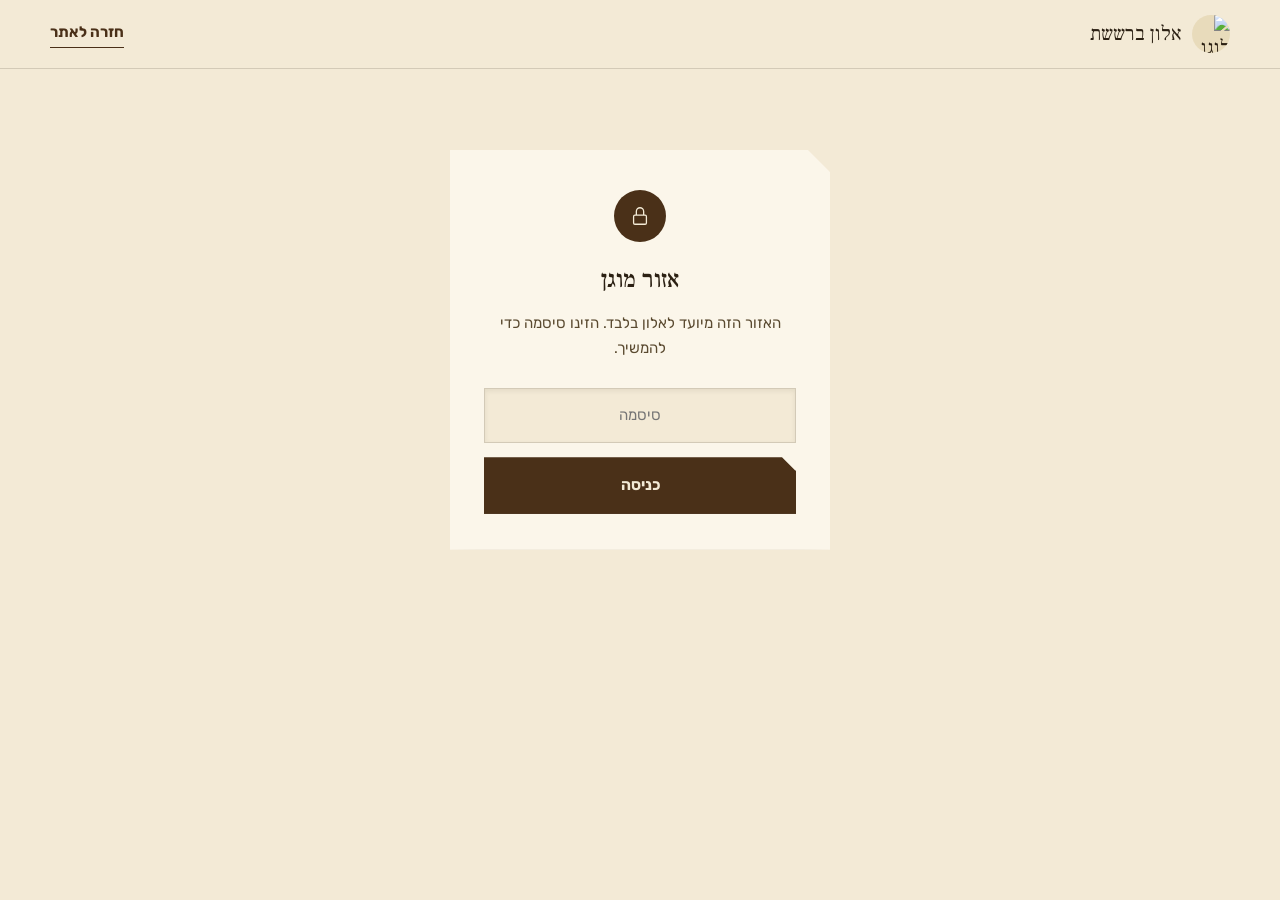
==== commit bca6d746: "Redesign admin panel to match the site's own joinery visual language The panel looked like a generic" ====
--- a/admin/index.html
+++ b/admin/index.html
@@ -40,6 +40,9 @@
     <path d="M3 12a9 9 0 0115.5-6.36M21 12a9 9 0 01-15.5 6.36"/>
     <path d="M21 3v6h-6M3 21v-6h6"/>
   </symbol>
+  <symbol id="i-clock" viewBox="0 0 24 24" fill="none" stroke="currentColor" stroke-width="1.5" stroke-linecap="round" stroke-linejoin="round">
+    <circle cx="12" cy="12" r="9"/><path d="M12 7v5l3.5 2"/>
+  </symbol>
 </svg>
 
 <nav class="nav">
@@ -58,7 +61,7 @@
   <section class="admin-gate-section" id="admin-gate-section">
     <div class="wrap">
       <div class="gate-panel">
-        <svg class="gate-icon"><use href="#i-lock"/></svg>
+        <div class="gate-icon-badge"><svg class="gate-icon"><use href="#i-lock"/></svg></div>
         <h1 class="gate-title">אזור מוגן</h1>
         <p class="lede">האזור הזה מיועד לאלון בלבד. הזינו סיסמה כדי להמשיך.</p>
         <form id="gate-form" class="gate-form">
@@ -75,7 +78,7 @@
       <div class="wrap">
         <div class="eyebrow"><svg><use href="#i-file"/></svg> אזור ניהול</div>
         <h1>פאנל קבלות</h1>
-        <p class="lede">כאן תוכל להעלות קבלות מהעסק. בשלב הזה זה רק ממשק ראשוני — עוד נתאים את העיצוב ונחבר את זה לתהליך שמעבד את הקבלות.</p>
+        <p class="lede">מצלמים את הקבלה והיא נסרקת לבד: הספק, התאריך והסכום מזוהים אוטומטית, הקובץ נשמר בתיקיית החודש בדרייב, ושורה חדשה נכתבת בגיליון — מוכן להעברה לרואת החשבון.</p>
       </div>
     </section>
 
@@ -88,7 +91,7 @@
           <input type="file" id="camera-input" accept="image/*" capture="environment" hidden>
 
           <div class="dropzone" id="dropzone" tabindex="0" role="button" aria-label="העלאת קבלות: גררו קבצים לכאן או לחצו לבחירה">
-            <svg><use href="#i-upload"/></svg>
+            <span class="dropzone-icon-badge"><svg><use href="#i-upload"/></svg></span>
             <p class="dropzone-title">גררו קבצים לכאן</p>
             <p class="dropzone-sub">או לחצו לבחירת קבצים — תמונות או PDF</p>
             <input type="file" id="file-input" accept="image/*,.pdf" multiple hidden>
@@ -117,7 +120,9 @@
               <svg><use href="#i-refresh"/></svg>
             </button>
           </div>
+          <p class="receipts-monthly-total" id="receipts-monthly-total" hidden></p>
           <p class="admin-note" id="receipts-status">טוען קבלות...</p>
+          <div class="receipts-months" id="receipts-months" hidden></div>
           <ul class="receipts-list" id="receipts-list"></ul>
         </div>
       </div>
--- a/admin/style.css
+++ b/admin/style.css
@@ -1,70 +1,107 @@
 /* ============================================================
    פאנל ניהול — קבלות
-   ממשק ראשוני בלבד: עוד נעצב ונתאים אחרי שהבאקאנד יהיה מוכן.
+   ממשיך את השפה החזותית של האתר עצמו (../style.css): פינה
+   קצוצה בזווית שיבוץ (--cut), צבע שטוח בלי גרדיאנטים, טיפוגרפיה
+   Frank Ruhl Libre לרגעי-מספר/כותרת ו-Rubik לכל השאר. שום
+   רכיב כאן לא "כרטיס דשבורד גנרי" — כל תיבה נושאת את אותה
+   גזרת פינה כמו הכפתורים והמסגרות בעמוד הבית.
    ============================================================ */
 
 #admin-content[hidden],#admin-gate-section[hidden]{display:none!important}
 
-.admin-gate-section{padding:140px 0;min-height:60vh;display:flex;align-items:center}
-.gate-panel{
-  max-width:380px;margin:0 auto;text-align:center;
-  background:var(--card);padding:36px 32px;box-shadow:var(--shadow-sm);
-}
-.gate-icon{width:30px;height:30px;color:var(--walnut);margin:0 auto 14px}
+:root{--cut-md:22px;--cut-sm:12px}
+@media (max-width:560px){:root{--cut-md:16px;--cut-sm:10px}}
+
+@media (prefers-reduced-motion:no-preference){
+  @keyframes admin-rise{from{opacity:0;transform:translateY(14px)}to{opacity:1;transform:translateY(0)}}
+  #admin-content{animation:admin-rise .55s ease both}
+  .gate-panel{animation:admin-rise .55s ease both}
+}
+
+/* ---------- מיכל "לוח קצוץ" משותף לכל הפאנלים ---------- */
+.gate-panel,.upload-panel,.receipts-panel{
+  background:var(--card);
+  box-shadow:var(--shadow-sm);
+  clip-path:polygon(0 0, calc(100% - var(--cut-md)) 0, 100% var(--cut-md), 100% 100%, 0 100%);
+}
+
+.admin-gate-section{padding:150px 0 60px;min-height:60vh;display:flex;align-items:center}
+.gate-panel{max-width:380px;margin:0 auto;text-align:center;padding:40px 34px 36px}
+.gate-icon-badge{
+  width:52px;height:52px;border-radius:50%;background:var(--walnut);color:var(--paper);
+  display:flex;align-items:center;justify-content:center;margin:0 auto 18px;
+}
+.gate-icon{width:22px;height:22px}
 .gate-title{font-size:24px}
 .gate-panel .lede{margin-top:10px;font-size:15px}
-.gate-form{margin-top:24px;display:flex;flex-direction:column;gap:14px}
+.gate-form{margin-top:26px;display:flex;flex-direction:column;gap:14px}
 .gate-form input{
-  font-family:"Rubik",sans-serif;font-size:15px;padding:13px 15px;
-  border:1.5px solid var(--line);background:#fff;color:var(--ink);text-align:center;
+  font-family:"Rubik",sans-serif;font-size:15px;padding:14px 16px;
+  border:1.5px solid var(--line);background:var(--paper);color:var(--ink);text-align:center;
+  box-shadow:inset 0 2px 5px rgba(43,32,19,.08);
 }
 .gate-form input:focus{border-color:var(--walnut);outline:none}
 .gate-error{color:#8a3320}
 
-.admin-hero{padding:140px 0 20px}
+/* ---------- כותרת האזור ---------- */
+.admin-hero{padding:150px 0 22px}
 .admin-hero h1{font-size:clamp(30px,4vw,42px);margin-top:6px}
-.admin-hero .lede{margin-top:14px;font-size:16.5px;color:var(--ink-soft);max-width:560px;line-height:1.7}
-
+.admin-hero .lede{margin-top:14px;font-size:16.5px;color:var(--ink-soft);max-width:580px;line-height:1.75}
+
+/* ---------- העלאה ---------- */
 .admin-upload-section{padding:24px 0 80px}
-.upload-panel{
-  max-width:640px;margin:0 auto;
-  background:var(--card);padding:32px;box-shadow:var(--shadow-sm);
-}
-
-/* .btn קובע display:inline-flex, שדורס את התנהגות [hidden] של הדפדפן -
-   בלי הכלל הזה כפתור המצלמה מופיע גם בדסקטופ */
+.upload-panel{max-width:640px;margin:0 auto;padding:34px}
+
 .camera-btn[hidden]{display:none!important}
 .camera-btn{margin:0 0 16px}
 .camera-btn svg{width:20px;height:20px;flex:none}
 
 .mobile-hint{
-  display:flex;align-items:flex-start;gap:8px;margin-top:14px;
-  font-size:12.5px;color:var(--ink-soft);line-height:1.5;
+  display:flex;align-items:flex-start;gap:9px;margin:0 0 18px;
+  font-size:12.5px;color:var(--ink-soft);line-height:1.55;
+  background:var(--paper-deep);padding:11px 14px;
+  clip-path:polygon(0 0, calc(100% - 10px) 0, 100% 10px, 100% 100%, 0 100%);
 }
 .mobile-hint[hidden]{display:none}
-.mobile-hint svg{width:15px;height:15px;color:var(--walnut);flex:none;margin-top:2px}
+.mobile-hint svg{width:15px;height:15px;color:var(--walnut);flex:none;margin-top:1px}
 
 .dropzone{
-  display:flex;flex-direction:column;align-items:center;justify-content:center;gap:8px;
-  text-align:center;padding:44px 24px;cursor:pointer;
+  display:flex;flex-direction:column;align-items:center;justify-content:center;gap:9px;
+  text-align:center;padding:46px 24px;cursor:pointer;
   border:1.5px dashed var(--line);background:var(--paper);
-  transition:border-color .2s ease,background-color .2s ease;
-}
-.dropzone svg{width:30px;height:30px;color:var(--walnut);margin-bottom:6px}
-.dropzone-title{font-family:"Frank Ruhl Libre",serif;font-size:18px;color:var(--ink)}
+  clip-path:polygon(0 0, calc(100% - var(--cut-sm)) 0, 100% var(--cut-sm), 100% 100%, 0 100%);
+  transition:border-color .2s ease,background-color .2s ease,transform .2s ease;
+}
+.dropzone-icon-badge{
+  width:48px;height:48px;border-radius:50%;background:var(--paper-deep);color:var(--walnut);
+  display:flex;align-items:center;justify-content:center;margin-bottom:4px;
+  transition:background-color .2s ease,transform .2s ease;
+}
+.dropzone-icon-badge svg{width:22px;height:22px}
+.dropzone-title{font-family:"Frank Ruhl Libre",serif;font-size:19px;color:var(--ink)}
 .dropzone-sub{font-size:13.5px;color:var(--ink-soft)}
 .dropzone:hover,.dropzone:focus-visible{border-color:var(--walnut);background:var(--paper-deep)}
-.dropzone.is-dragover{border-color:var(--walnut);background:var(--paper-deep)}
-
-.file-list{margin-top:18px}
-.file-list:not(:empty){margin-bottom:4px}
-.file-item{padding:12px 4px;border-bottom:1px solid var(--line)}
+.dropzone:hover .dropzone-icon-badge,.dropzone:focus-visible .dropzone-icon-badge{background:var(--walnut);color:var(--paper);transform:translateY(-2px)}
+.dropzone.is-dragover{border-color:var(--walnut);background:var(--paper-deep);transform:scale(1.01)}
+.dropzone.is-dragover .dropzone-icon-badge{background:var(--walnut);color:var(--paper)}
+
+.file-list{margin-top:20px}
+.file-list:not(:empty){margin-bottom:6px}
+.file-item{padding:13px 4px;border-bottom:1px solid var(--line)}
 .file-item-row{display:flex;align-items:center;gap:12px}
-.file-item svg{width:18px;height:18px;color:var(--walnut);flex:none}
-.file-item-icon{display:flex;align-items:center;justify-content:center;width:18px;height:18px;flex:none}
-.file-item[data-status="done"] .file-item-icon{color:#3f8f5f}
-.file-item[data-status="error"] .file-item-icon,.file-item[data-status="error"] .file-item-status-text{color:#8a3320}
-.file-item[data-status="rejected"] .file-item-icon,.file-item[data-status="rejected"] .file-item-status-text{color:#9a6212}
+.file-item-icon{
+  display:flex;align-items:center;justify-content:center;flex:none;
+  width:28px;height:28px;border-radius:50%;background:var(--paper-deep);
+  transition:background-color .2s ease,color .2s ease;
+}
+.file-item-icon svg{width:15px;height:15px;color:var(--walnut)}
+.file-item[data-status="done"] .file-item-icon{background:#e4f2e9;color:#3f8f5f}
+.file-item[data-status="error"] .file-item-icon{background:#f7e4dc;color:#8a3320}
+.file-item[data-status="rejected"] .file-item-icon{background:#fbeee0;color:#9a6212}
+.file-item[data-status="timeout"] .file-item-icon{background:#e6eaec;color:#5c6b73}
+.file-item[data-status="error"] .file-item-status-text{color:#8a3320}
+.file-item[data-status="rejected"] .file-item-status-text{color:#9a6212}
+.file-item[data-status="timeout"] .file-item-status-text{color:#5c6b73}
 .file-item-main{flex:1;min-width:0;display:flex;flex-direction:column;gap:2px}
 .file-item-detail{font-size:12px;color:var(--ink-soft);overflow:hidden;text-overflow:ellipsis;white-space:nowrap}
 .file-item-detail[hidden]{display:none}
@@ -75,8 +112,8 @@
 }
 @keyframes spin{to{transform:rotate(360deg)}}
 .file-item-name{min-width:0;font-size:14.5px;color:var(--ink);overflow:hidden;text-overflow:ellipsis;white-space:nowrap}
-.file-item-status-text{font-size:12.5px;color:var(--ink-soft);flex:none;max-width:45%;text-align:end}
-.file-item-size{font-size:12.5px;color:var(--ink-soft);flex:none}
+.file-item-status-text{font-size:12.5px;color:var(--ink-soft);flex:none;max-width:45%;text-align:end;font-variant-numeric:tabular-nums}
+.file-item-size{font-size:12.5px;color:var(--ink-soft);flex:none;font-variant-numeric:tabular-nums}
 .file-item-remove{
   background:none;border:none;cursor:pointer;color:var(--ink-soft);flex:none;
   display:flex;align-items:center;justify-content:center;padding:4px;
@@ -85,59 +122,89 @@
 .file-item-remove svg{width:15px;height:15px}
 .file-item-remove:hover{color:var(--walnut)}
 
-.file-item-progress{height:4px;border-radius:2px;background:var(--line);overflow:hidden;margin-top:8px}
+.file-item-progress{height:4px;border-radius:2px;background:var(--line);overflow:hidden;margin-top:9px;margin-inline-start:40px}
 .file-item-progress[hidden]{display:none}
 .file-item-progress-fill{height:100%;width:0%;background:var(--walnut);border-radius:2px;transition:width .35s ease}
 .file-item[data-status="done"] .file-item-progress-fill{background:#3f8f5f}
 .file-item[data-status="rejected"] .file-item-progress-fill{background:#9a6212}
 .file-item[data-status="error"] .file-item-progress-fill{background:#8a3320}
-.file-item[data-status="uploading"] .file-item-progress-fill,
-.file-item[data-status="processing"] .file-item-progress-fill,
-.file-item[data-status="saving"] .file-item-progress-fill{
-  background-image:linear-gradient(135deg, rgba(255,255,255,.4) 25%, transparent 25%, transparent 50%, rgba(255,255,255,.4) 50%, rgba(255,255,255,.4) 75%, transparent 75%, transparent);
-  background-size:14px 14px;
-  animation:file-progress-stripes .9s linear infinite;
-}
-@keyframes file-progress-stripes{from{background-position:0 0}to{background-position:14px 0}}
-
-.upload-panel #upload-submit-btn{margin-top:22px}
+.file-item[data-status="timeout"] .file-item-progress-fill{background:#5c6b73}
+@media (prefers-reduced-motion:no-preference){
+  .file-item[data-status="uploading"] .file-item-progress-fill,
+  .file-item[data-status="processing"] .file-item-progress-fill,
+  .file-item[data-status="saving"] .file-item-progress-fill{animation:file-progress-pulse 1.6s ease-in-out infinite}
+  @keyframes file-progress-pulse{0%,100%{opacity:1}50%{opacity:.55}}
+}
+
+.upload-panel #upload-submit-btn{margin-top:24px}
 .upload-panel .btn[disabled]{opacity:.5;cursor:not-allowed}
 .clear-done-btn{
-  display:block;margin:12px auto 0;background:none;border:none;cursor:pointer;
+  display:block;margin:13px auto 0;background:none;border:none;cursor:pointer;
   font-size:12.5px;color:var(--ink-soft);text-decoration:underline;padding:4px;
 }
 .clear-done-btn[hidden]{display:none}
 .clear-done-btn:hover{color:var(--walnut)}
-.admin-note{margin-top:12px;font-size:12.5px;color:var(--ink-soft);text-align:center}
+.admin-note{margin-top:13px;font-size:12.5px;color:var(--ink-soft);text-align:center}
 .admin-note.is-error{color:#8a3320}
 
-@media (max-width:560px){.upload-panel{padding:24px}}
+@media (max-width:560px){.upload-panel{padding:26px 22px}}
 
 /* ---------- קבלות שהועלו ---------- */
 .admin-receipts-section{padding:24px 0 90px}
-.receipts-panel{max-width:640px;margin:0 auto;background:var(--card);padding:32px;box-shadow:var(--shadow-sm)}
+.receipts-panel{max-width:640px;margin:0 auto;padding:34px}
 .receipts-panel-head{display:flex;align-items:center;justify-content:space-between;gap:12px}
 .receipts-panel-head h2{font-size:19px;font-family:"Frank Ruhl Libre",serif}
 .receipts-refresh-btn{
   background:none;border:none;cursor:pointer;color:var(--ink-soft);flex:none;
-  display:flex;align-items:center;justify-content:center;padding:6px;
-}
-.receipts-refresh-btn:hover{color:var(--walnut)}
+  display:flex;align-items:center;justify-content:center;width:34px;height:34px;border-radius:50%;
+  transition:background-color .15s ease,color .15s ease;
+}
+.receipts-refresh-btn:hover{color:var(--walnut);background:var(--paper-deep)}
 .receipts-refresh-btn:disabled{opacity:.4;cursor:default}
 .receipts-refresh-btn svg{width:17px;height:17px}
 .receipts-refresh-btn.is-loading svg{animation:spin .8s linear infinite}
-.receipts-list{margin-top:14px;display:flex;flex-direction:column;gap:12px;list-style:none;padding:0}
-.receipt-card{border:1px solid var(--line);padding:14px 16px;background:var(--paper)}
-.receipt-card-head{display:flex;align-items:baseline;justify-content:space-between;gap:10px;margin-bottom:8px}
-.receipt-card-supplier{font-family:"Frank Ruhl Libre",serif;font-size:16px;color:var(--ink)}
-.receipt-card-amount{font-size:15px;font-weight:600;color:var(--walnut);flex:none;white-space:nowrap}
-.receipt-card-grid{display:grid;grid-template-columns:repeat(2,1fr);gap:8px 16px}
+
+/* "לוח קבלה" בעץ אגוז — הרגע החזותי המרכזי של הפאנל: הסכום
+   שאלון בא לבדוק קודם כל, מוצג כמו שלט חרוט ולא כשורת טקסט. */
+.receipts-monthly-total{
+  margin-top:16px;padding:18px 22px;
+  background:var(--walnut);color:var(--paper);
+  clip-path:polygon(0 0, calc(100% - var(--cut-sm)) 0, 100% var(--cut-sm), 100% 100%, 0 100%);
+  font-family:"Rubik",sans-serif;font-size:13px;letter-spacing:.02em;
+  box-shadow:0 4px 0 var(--walnut-deep);
+}
+.receipts-monthly-total[hidden]{display:none}
+.receipts-monthly-total b{
+  font-family:"Frank Ruhl Libre",serif;font-weight:500;font-size:28px;
+  font-variant-numeric:tabular-nums;color:var(--paper);margin:0 3px;
+}
+
+.receipts-months{margin-top:18px;display:flex;flex-wrap:wrap;gap:6px}
+.receipts-months[hidden]{display:none}
+.month-btn{
+  font-family:"Rubik",sans-serif;font-size:12.5px;font-weight:600;color:var(--ink-soft);
+  background:var(--paper);border:1px solid var(--line);border-bottom-width:3px;padding:8px 15px 6px;
+  cursor:pointer;transition:border-color .15s ease,color .15s ease,background-color .15s ease,transform .15s ease;
+  font-variant-numeric:tabular-nums;
+}
+.month-btn:hover{border-color:var(--walnut);color:var(--ink);transform:translateY(-1px)}
+.month-btn.is-active{background:var(--walnut);border-color:var(--walnut-deep);color:#fff;transform:translateY(1px)}
+
+.receipts-list{margin-top:16px;display:flex;flex-direction:column;gap:12px;list-style:none;padding:0}
+.receipt-card{
+  border:1px solid var(--line);padding:16px 18px;background:var(--paper);
+  clip-path:polygon(0 0, calc(100% - var(--cut-sm)) 0, 100% var(--cut-sm), 100% 100%, 0 100%);
+}
+.receipt-card-head{display:flex;align-items:baseline;justify-content:space-between;gap:10px;margin-bottom:9px}
+.receipt-card-supplier{font-family:"Frank Ruhl Libre",serif;font-size:16.5px;color:var(--ink)}
+.receipt-card-amount{font-size:15.5px;font-weight:700;color:var(--walnut);flex:none;white-space:nowrap;font-variant-numeric:tabular-nums}
+.receipt-card-grid{display:grid;grid-template-columns:repeat(2,1fr);gap:9px 16px}
 .receipt-field{display:flex;flex-direction:column;gap:1px;min-width:0}
-.receipt-label{font-size:11px;color:var(--ink-soft)}
-.receipt-value{font-size:13.5px;color:var(--ink);overflow:hidden;text-overflow:ellipsis;white-space:nowrap}
+.receipt-label{font-size:10.5px;letter-spacing:.03em;text-transform:uppercase;color:var(--ink-soft)}
+.receipt-value{font-size:13.5px;color:var(--ink);overflow:hidden;text-overflow:ellipsis;white-space:nowrap;font-variant-numeric:tabular-nums}
 .rv-date,.rv-invoice,.rv-uploaded{direction:ltr;unicode-bidi:isolate;display:inline-block}
-.receipt-card-foot{margin-top:10px;font-size:11.5px;color:var(--ink-soft)}
-@media (max-width:560px){.receipts-panel{padding:24px}}
+.receipt-card-foot{margin-top:11px;padding-top:9px;border-top:1px solid var(--line);font-size:11px;color:var(--ink-soft)}
+@media (max-width:560px){.receipts-panel{padding:26px 22px}}
 
 /* ---------- פופאפ תוצאת העלאה ---------- */
 .modal-backdrop{
@@ -147,7 +214,8 @@
 .modal-backdrop[hidden]{display:none}
 .modal-panel{
   position:relative;max-width:440px;width:100%;max-height:85vh;overflow-y:auto;
-  background:var(--card);padding:34px 28px 28px;box-shadow:var(--shadow-sm);text-align:center;
+  background:var(--card);padding:36px 30px 30px;box-shadow:var(--shadow);text-align:center;
+  clip-path:polygon(0 0, calc(100% - var(--cut-md)) 0, 100% var(--cut-md), 100% 100%, 0 100%);
 }
 .modal-close-x{
   position:absolute;top:14px;left:14px;background:none;border:none;cursor:pointer;
@@ -155,19 +223,27 @@
 }
 .modal-close-x svg{width:16px;height:16px}
 .modal-close-x:hover{color:var(--walnut)}
-.modal-icon{width:46px;height:46px;margin:0 auto 12px;display:flex;align-items:center;justify-content:center;border-radius:50%}
-.modal-icon svg{width:24px;height:24px}
+.modal-icon{width:50px;height:50px;margin:0 auto 14px;display:flex;align-items:center;justify-content:center;border-radius:50%}
+.modal-icon svg{width:25px;height:25px}
 .modal-icon.is-success{background:#e4f2e9;color:#3f8f5f}
 .modal-icon.is-warning{background:#fbeee0;color:#9a6212}
 .modal-panel h2{font-size:21px;font-family:"Frank Ruhl Libre",serif}
-.modal-result-list{margin:18px 0 22px;text-align:right;list-style:none;padding:0}
-.modal-result-item{display:flex;align-items:flex-start;gap:10px;padding:9px 0;border-bottom:1px solid var(--line)}
+.modal-result-list{margin:20px 0 24px;text-align:right;list-style:none;padding:0}
+.modal-result-item{display:flex;align-items:flex-start;gap:11px;padding:11px 0;border-bottom:1px solid var(--line)}
 .modal-result-item:last-child{border-bottom:none}
-.modal-result-icon{width:17px;height:17px;flex:none;margin-top:2px}
-.modal-result-icon svg{width:17px;height:17px;display:block}
-.modal-result-item.is-done .modal-result-icon{color:#3f8f5f}
-.modal-result-item.is-rejected .modal-result-icon{color:#9a6212}
-.modal-result-item.is-error .modal-result-icon{color:#8a3320}
-.modal-result-text{display:flex;flex-direction:column;gap:2px;min-width:0}
+.modal-result-icon{
+  width:24px;height:24px;flex:none;margin-top:1px;border-radius:50%;
+  display:flex;align-items:center;justify-content:center;
+}
+.modal-result-icon svg{width:13px;height:13px;display:block}
+.modal-result-item.is-done .modal-result-icon{background:#e4f2e9;color:#3f8f5f}
+.modal-result-item.is-rejected .modal-result-icon{background:#fbeee0;color:#9a6212}
+.modal-result-item.is-error .modal-result-icon{background:#f7e4dc;color:#8a3320}
+.modal-result-item.is-timeout .modal-result-icon{background:#e6eaec;color:#5c6b73}
+.modal-result-text{display:flex;flex-direction:column;gap:2px;min-width:0;flex:1}
 .modal-result-name{font-size:14px;color:var(--ink);overflow:hidden;text-overflow:ellipsis;white-space:nowrap}
 .modal-result-detail{font-size:12.5px;color:var(--ink-soft)}
+.modal-result-fields{display:grid;grid-template-columns:repeat(2,1fr);gap:5px 14px;margin-top:7px}
+.mrf-label{font-size:10.5px;color:var(--ink-soft);display:block}
+.mrf-value{font-size:12.5px;color:var(--ink);font-variant-numeric:tabular-nums}
+.mrf-value.ltr{direction:ltr;unicode-bidi:isolate;display:inline-block}
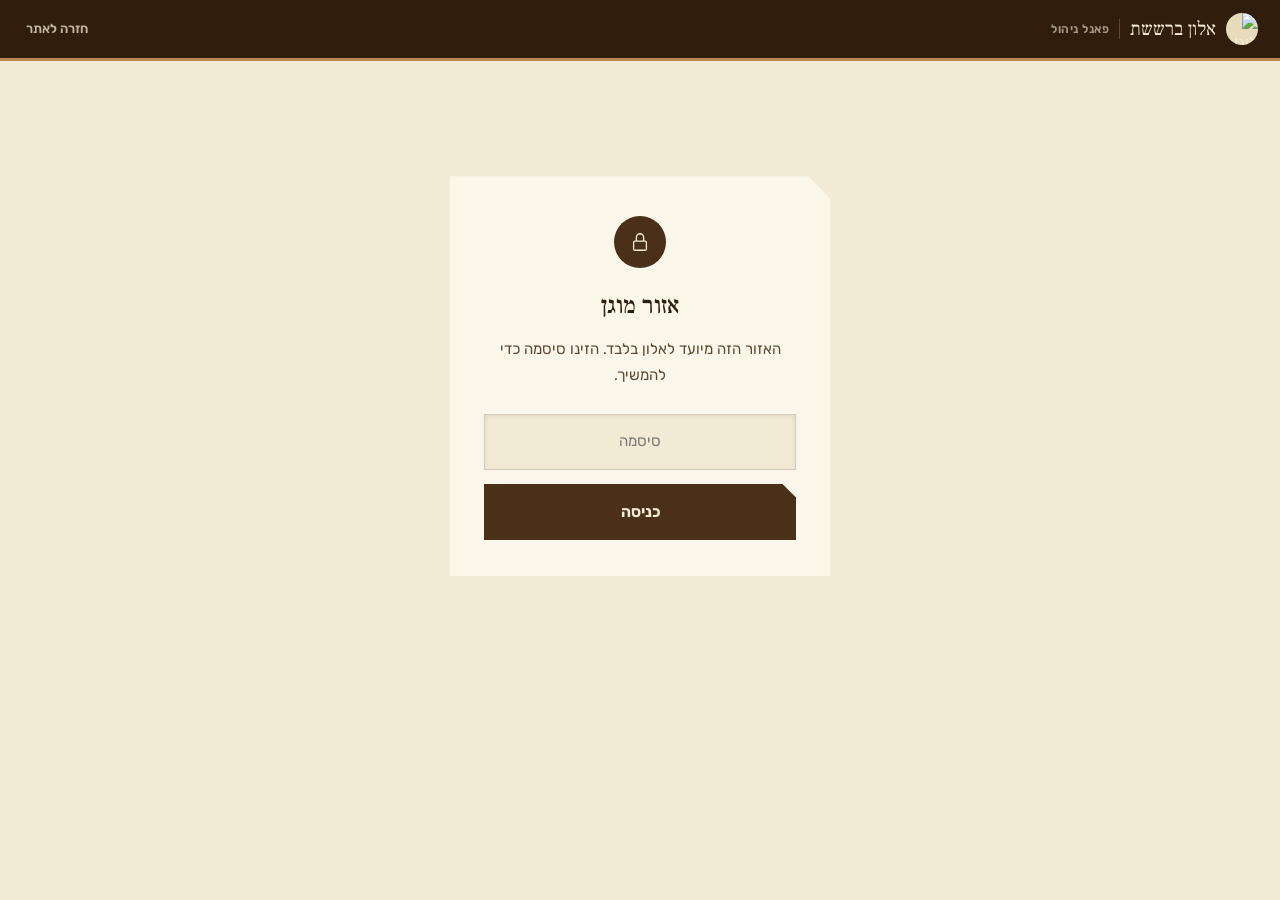
==== commit 16cf0cf5: "Split the admin panel into separate screens with a side navigation Receipts and bot documents were s" ====
--- a/admin/index.html
+++ b/admin/index.html
@@ -43,19 +43,26 @@
   <symbol id="i-clock" viewBox="0 0 24 24" fill="none" stroke="currentColor" stroke-width="1.5" stroke-linecap="round" stroke-linejoin="round">
     <circle cx="12" cy="12" r="9"/><path d="M12 7v5l3.5 2"/>
   </symbol>
+  <symbol id="i-chat" viewBox="0 0 24 24" fill="none" stroke="currentColor" stroke-width="1.5" stroke-linecap="round" stroke-linejoin="round">
+    <path d="M4 5.5A1.5 1.5 0 015.5 4h13A1.5 1.5 0 0120 5.5v9a1.5 1.5 0 01-1.5 1.5H10l-4.5 4v-4h0A1.5 1.5 0 014 14.5z"/><path d="M8.5 9h7M8.5 12h4.5"/>
+  </symbol>
+  <symbol id="i-folder" viewBox="0 0 24 24" fill="none" stroke="currentColor" stroke-width="1.4" stroke-linecap="round" stroke-linejoin="round">
+    <path d="M3.5 6.5A1.5 1.5 0 015 5h4l2 2.2h8A1.5 1.5 0 0120.5 8.7v9.3A1.5 1.5 0 0119 19.5H5A1.5 1.5 0 013.5 18z"/>
+  </symbol>
 </svg>
 
-<nav class="nav">
-  <div class="wrap nav-inner">
-    <a class="brand" href="../index.html">
-      <span class="brand-mark"><img src="https://res.cloudinary.com/gom9owzu/image/upload/v1787850329/nagariya-alon/logo.jpg" alt="לוגו אלון נגרות" width="38" height="38"></span>
-      <span>אלון ברששת</span>
-    </a>
-    <div class="nav-cta">
-      <a class="tel-link" href="../index.html">חזרה לאתר</a>
-    </div>
+<header class="admin-header">
+  <a class="admin-brand" href="../index.html">
+    <span class="brand-mark"><img src="https://res.cloudinary.com/gom9owzu/image/upload/v1787850329/nagariya-alon/logo.jpg" alt="לוגו אלון נגרות" width="32" height="32"></span>
+    <span class="admin-brand-name">אלון ברששת</span>
+    <span class="admin-brand-sub">פאנל ניהול</span>
+  </a>
+  <div class="admin-header-actions">
+    <a class="admin-header-link" href="../index.html">חזרה לאתר</a>
+    <button type="button" class="admin-logout" id="admin-logout" hidden>יציאה</button>
   </div>
-</nav>
+</header>
+<div class="admin-wood-line"></div>
 
 <main id="main">
   <section class="admin-gate-section" id="admin-gate-section">
@@ -73,60 +80,138 @@
     </div>
   </section>
 
-  <div id="admin-content" hidden>
-    <section class="admin-hero">
-      <div class="wrap">
-        <div class="eyebrow"><svg><use href="#i-file"/></svg> אזור ניהול</div>
-        <h1>פאנל קבלות</h1>
-        <p class="lede">מצלמים את הקבלה והיא נסרקת לבד: הספק, התאריך והסכום מזוהים אוטומטית, הקובץ נשמר בתיקיית החודש בדרייב, ושורה חדשה נכתבת בגיליון — מוכן להעברה לרואת החשבון.</p>
-      </div>
-    </section>
-
-    <section class="admin-upload-section">
-      <div class="wrap">
-        <div class="upload-panel">
-          <button type="button" class="btn btn-primary btn-block camera-btn" id="camera-btn" hidden>
-            <svg><use href="#i-camera"/></svg> צילום קבלה
-          </button>
-          <input type="file" id="camera-input" accept="image/*" capture="environment" hidden>
-
-          <div class="dropzone" id="dropzone" tabindex="0" role="button" aria-label="העלאת קבלות: גררו קבצים לכאן או לחצו לבחירה">
-            <span class="dropzone-icon-badge"><svg><use href="#i-upload"/></svg></span>
-            <p class="dropzone-title">גררו קבצים לכאן</p>
-            <p class="dropzone-sub">או לחצו לבחירת קבצים — תמונות או PDF</p>
-            <input type="file" id="file-input" accept="image/*,.pdf" multiple hidden>
-          </div>
-
-          <p class="mobile-hint" id="mobile-hint" hidden>
-            <svg><use href="#i-alert"/></svg>
-            <span>עד 4 קבלות בכל פעם, כדי לא להעמיס על החיבור הסלולרי.</span>
-          </p>
-
-          <ul class="file-list" id="file-list"></ul>
-
-          <button type="button" class="btn btn-primary btn-block" id="upload-submit-btn" disabled>העלאת קבלות</button>
-          <button type="button" class="clear-done-btn" id="clear-done-btn" hidden>הסרת הקבלות שהושלמו</button>
-          <p class="admin-note" id="admin-status">בחרו קובץ אחד לפחות כדי להמשיך.</p>
+  <div id="admin-content" class="admin-shell" hidden>
+    <nav class="admin-sidebar" aria-label="ניווט בפאנל הניהול">
+      <ul>
+        <li><a class="admin-nav-link" href="#receipts" data-view="receipts"><svg><use href="#i-file"/></svg><span>קבלות</span></a></li>
+        <li><a class="admin-nav-link" href="#bot-docs" data-view="bot-docs"><svg><use href="#i-chat"/></svg><span>מסמכים לעוזר הדיגיטלי</span></a></li>
+      </ul>
+    </nav>
+
+    <div class="admin-content-area">
+      <section class="admin-view" id="view-receipts" data-view="receipts" aria-labelledby="view-receipts-title">
+        <header class="admin-view-head">
+          <h1 id="view-receipts-title">קבלות</h1>
+          <p class="lede">מצלמים את הקבלה והיא נסרקת לבד: הספק, התאריך והסכום מזוהים אוטומטית, הקובץ נשמר בתיקיית החודש בדרייב, ושורה חדשה נכתבת בגיליון — מוכן להעברה לרואת החשבון.</p>
+        </header>
+        <div class="admin-view-grid">
+          <div class="upload-panel">
+            <button type="button" class="btn btn-primary btn-block camera-btn" id="camera-btn" hidden>
+              <svg><use href="#i-camera"/></svg> צילום קבלה
+            </button>
+            <input type="file" id="camera-input" accept="image/*" capture="environment" hidden>
+
+            <div class="dropzone" id="dropzone" tabindex="0" role="button" aria-label="העלאת קבלות: גררו קבצים לכאן או לחצו לבחירה">
+              <span class="dropzone-icon-badge"><svg><use href="#i-upload"/></svg></span>
+              <p class="dropzone-title">גררו קבצים לכאן</p>
+              <p class="dropzone-sub">או לחצו לבחירת קבצים — תמונות או PDF</p>
+              <input type="file" id="file-input" accept="image/*,.pdf" multiple hidden>
+            </div>
+
+            <p class="mobile-hint" id="mobile-hint" hidden>
+              <svg><use href="#i-alert"/></svg>
+              <span>עד 4 קבלות בכל פעם, כדי לא להעמיס על החיבור הסלולרי.</span>
+            </p>
+
+            <ul class="file-list" id="file-list"></ul>
+
+            <button type="button" class="btn btn-primary btn-block" id="upload-submit-btn" disabled>העלאת קבלות</button>
+            <button type="button" class="clear-done-btn" id="clear-done-btn" hidden>הסרת הקבלות שהושלמו</button>
+            <p class="admin-note" id="admin-status">בחרו קובץ אחד לפחות כדי להמשיך.</p>
+          </div>
+          <div class="receipts-panel">
+            <div class="receipts-panel-head">
+              <h2>קבלות שהועלו</h2>
+              <div class="receipts-panel-actions">
+                <a class="drive-link" href="https://drive.google.com/drive/folders/1yPxk6-xtVIdFoXm2DdFA3DTe1TrjZcWN" target="_blank" rel="noopener noreferrer">
+                  <svg><use href="#i-folder"/></svg> תיקיית הדרייב
+                </a>
+                <button type="button" class="receipts-refresh-btn" id="receipts-refresh-btn" aria-label="רענון הרשימה">
+                  <svg><use href="#i-refresh"/></svg>
+                </button>
+              </div>
+            </div>
+            <p class="receipts-monthly-total" id="receipts-monthly-total" hidden></p>
+            <p class="admin-note" id="receipts-status">טוען קבלות...</p>
+            <div class="receipts-months" id="receipts-months" hidden></div>
+            <ul class="receipts-list" id="receipts-list"></ul>
+          </div>
         </div>
-      </div>
-    </section>
-
-    <section class="admin-receipts-section">
-      <div class="wrap">
-        <div class="receipts-panel">
-          <div class="receipts-panel-head">
-            <h2>קבלות שהועלו</h2>
-            <button type="button" class="receipts-refresh-btn" id="receipts-refresh-btn" aria-label="רענון הרשימה">
-              <svg><use href="#i-refresh"/></svg>
-            </button>
-          </div>
-          <p class="receipts-monthly-total" id="receipts-monthly-total" hidden></p>
-          <p class="admin-note" id="receipts-status">טוען קבלות...</p>
-          <div class="receipts-months" id="receipts-months" hidden></div>
-          <ul class="receipts-list" id="receipts-list"></ul>
+      </section>
+
+      <section class="admin-view" id="view-bot-docs" data-view="bot-docs" aria-labelledby="view-bot-docs-title" hidden>
+        <header class="admin-view-head">
+          <h1 id="view-bot-docs-title">מסמכים לעוזר הדיגיטלי</h1>
+          <p class="lede">העוזר בצ'אט באתר עונה ללקוחות על מחירים, זמני הזמנה וביטולים רק לפי המסמכים כאן. מעלים גרסה חדשה, והגרסה הקודמת נמחקת רק אחרי שהחדשה נשמרה במלואה. אם משהו נכשל באמצע, העוזר ממשיך לענות לפי הגרסה הקודמת.</p>
+        </header>
+        <div class="admin-view-grid">
+          <div class="docs-panel">
+            <fieldset class="doc-type-picker" id="doc-type-picker">
+              <legend>איזה מסמך מעלים?</legend>
+              <label class="doc-type-option">
+                <input type="radio" name="doc-type" value="מחירון" checked>
+                <span class="doc-type-name">מחירון</span>
+                <span class="doc-type-hint">מחליף את המחירון הקודם</span>
+              </label>
+              <label class="doc-type-option">
+                <input type="radio" name="doc-type" value="תנאי הזמנה">
+                <span class="doc-type-name">תנאי הזמנה</span>
+                <span class="doc-type-hint">זמני אספקה, ביטולים ותשלום</span>
+              </label>
+            </fieldset>
+
+            <div class="dropzone doc-dropzone" id="doc-dropzone" tabindex="0" role="button" aria-label="בחירת מסמך: גררו קובץ לכאן או לחצו לבחירה">
+              <span class="dropzone-icon-badge"><svg><use href="#i-upload"/></svg></span>
+              <p class="dropzone-title">גררו את המסמך לכאן</p>
+              <p class="dropzone-sub">או לחצו לבחירה: קובץ וורד, PDF או טקסט</p>
+              <input type="file" id="doc-file-input" accept=".docx,.pdf,.txt,application/pdf,application/vnd.openxmlformats-officedocument.wordprocessingml.document,text/plain" hidden>
+            </div>
+
+            <div class="doc-selected" id="doc-selected" hidden>
+              <span class="file-item-icon"><svg><use href="#i-file"/></svg></span>
+              <span class="doc-selected-name" id="doc-selected-name"></span>
+              <span class="file-item-size" id="doc-selected-size"></span>
+              <button type="button" class="file-item-remove" id="doc-selected-remove" aria-label="הסרת הקובץ"><svg><use href="#i-x"/></svg></button>
+            </div>
+
+            <ol class="doc-steps" id="doc-steps" hidden>
+              <li class="doc-step" data-step="upload"><span class="doc-step-dot"></span><span class="doc-step-label">שליחת הקובץ</span></li>
+              <li class="doc-step" data-step="saving"><span class="doc-step-dot"></span><span class="doc-step-label">פירוק לחתיכות ושמירה במאגר</span></li>
+              <li class="doc-step" data-step="replacing"><span class="doc-step-dot"></span><span class="doc-step-label">מחיקת הגרסה הקודמת</span></li>
+              <li class="doc-step" data-step="done"><span class="doc-step-dot"></span><span class="doc-step-label">אישור</span></li>
+            </ol>
+
+            <div class="doc-result" id="doc-result" hidden>
+              <p class="doc-result-title" id="doc-result-title"></p>
+              <p class="doc-result-detail" id="doc-result-detail"></p>
+            </div>
+
+            <button type="button" class="btn btn-primary btn-block" id="doc-submit-btn" disabled>העלאה והחלפה</button>
+            <p class="admin-note" id="doc-status">בחרו סוג מסמך וקובץ כדי להמשיך.</p>
+
+            <details class="doc-test-tools">
+              <summary>כלי בדיקה</summary>
+              <label class="doc-test-toggle">
+                <input type="checkbox" id="doc-simulate-failure">
+                <span>לדמות כישלון באמצע ההעלאה — החתיכות החדשות נכתבות, ואז ההעלאה נעצרת. הגרסה הקודמת אמורה להישאר פעילה.</span>
+              </label>
+            </details>
+          </div>
+          <div class="docs-list-panel">
+            <div class="receipts-panel-head">
+              <h2>מסמכים פעילים</h2>
+              <div class="receipts-panel-actions">
+                <button type="button" class="receipts-refresh-btn" id="docs-refresh-btn" aria-label="רענון הרשימה">
+                  <svg><use href="#i-refresh"/></svg>
+                </button>
+              </div>
+            </div>
+            <p class="admin-note" id="docs-list-status">טוען מסמכים...</p>
+            <ul class="docs-list" id="docs-list"></ul>
+          </div>
         </div>
-      </div>
-    </section>
+      </section>
+    </div>
   </div>
 </main>
 
@@ -141,5 +226,7 @@
 </div>
 
 <script src="script.js"></script>
+<script src="docs.js"></script>
+<script src="shell.js"></script>
 </body>
 </html>
--- a/admin/style.css
+++ b/admin/style.css
@@ -18,6 +18,87 @@
   .gate-panel{animation:admin-rise .55s ease both}
 }
 
+/* ---------- מעטפת: כותרת כהה, קו עץ, סרגל צד ומסכים ----------
+   אותו מבנה כמו ממשק העובדים של זוהר מטבחים: רצועת מותג כהה למעלה,
+   סרגל ניווט בצד ימין, ורק המסך הפעיל מוצג. במחשב רק אזור התוכן נגלל,
+   והכותרת והסרגל נשארים במקום. בטלפון הסרגל הופך לשורה עליונה. */
+body{background:var(--paper)}
+
+.admin-header{
+  display:flex;align-items:center;justify-content:space-between;gap:16px;
+  padding:12px 22px;background:var(--walnut-deep);color:var(--paper);
+}
+.admin-brand{display:flex;align-items:center;gap:10px;text-decoration:none;color:inherit;min-width:0}
+.admin-brand .brand-mark{width:32px;height:32px}
+.admin-brand-name{font-family:"Frank Ruhl Libre",serif;font-size:19px;color:var(--paper);white-space:nowrap}
+.admin-brand-sub{
+  font-size:12px;font-weight:600;letter-spacing:.04em;color:rgba(243,234,214,.6);
+  padding-inline-start:10px;border-inline-start:1px solid rgba(243,234,214,.22);white-space:nowrap;
+}
+.admin-header-actions{display:flex;align-items:center;gap:12px;flex:none}
+.admin-header-link{font-size:13px;font-weight:600;color:rgba(243,234,214,.75);text-decoration:none;padding:6px 4px}
+.admin-header-link:hover{color:var(--paper)}
+.admin-logout{
+  font-family:"Rubik",sans-serif;font-size:13px;color:var(--paper);background:none;cursor:pointer;
+  border:1px solid rgba(243,234,214,.26);padding:0 14px;min-height:32px;
+  transition:border-color .16s ease,background-color .16s ease;
+}
+.admin-logout[hidden]{display:none}
+.admin-logout:hover{border-color:var(--oak);background:rgba(185,135,76,.18)}
+.admin-logout:focus-visible,.admin-header-link:focus-visible,.admin-nav-link:focus-visible{outline:2px solid var(--oak);outline-offset:2px}
+.admin-wood-line{height:3px;background:var(--oak)}
+
+.admin-shell{display:flex;min-height:calc(100svh - 59px)}
+.admin-shell[hidden]{display:none!important}
+.admin-sidebar{width:220px;flex:none;background:var(--walnut);padding:18px 0}
+.admin-sidebar ul{list-style:none;margin:0;padding:0}
+.admin-nav-link{
+  display:flex;align-items:center;gap:11px;padding:12px 20px;
+  font-size:14px;color:rgba(243,234,214,.62);text-decoration:none;
+  border-inline-end:3px solid transparent;
+  transition:color .14s ease,background-color .14s ease,padding .14s ease;
+}
+.admin-nav-link svg{width:18px;height:18px;flex:none}
+.admin-nav-link:hover{color:var(--paper);background:rgba(243,234,214,.06);padding-inline-start:24px}
+.admin-nav-link.is-active{color:var(--paper);background:rgba(243,234,214,.09);border-inline-end-color:var(--oak);font-weight:600}
+.admin-nav-link.is-active svg{color:var(--oak)}
+
+.admin-content-area{flex:1;min-width:0}
+.admin-view{padding:34px clamp(20px,3vw,40px) 70px;max-width:1320px;margin-inline:auto}
+.admin-view[hidden]{display:none}
+.admin-view-head{max-width:680px;margin-bottom:26px}
+.admin-view-head h1{font-size:clamp(28px,3vw,36px)}
+.admin-view-head .lede{margin-top:10px;font-size:15px;color:var(--ink-soft);line-height:1.75}
+
+/* שני הפאנלים של כל מסך: זה לצד זה במסך רחב, אחד מתחת לשני בצר */
+.admin-view-grid{display:grid;grid-template-columns:1fr;gap:24px;align-items:start;max-width:680px}
+@media (min-width:1180px){.admin-view-grid{grid-template-columns:minmax(0,1fr) minmax(0,1fr);max-width:none}}
+
+@media (min-width:861px){
+  body:has(.admin-shell:not([hidden])){height:100svh;overflow:hidden;display:flex;flex-direction:column}
+  body:has(.admin-shell:not([hidden])) #main{flex:1;min-height:0;display:flex}
+  body:has(.admin-shell:not([hidden])) .admin-shell{flex:1;min-height:0}
+  .admin-sidebar{overflow-y:auto}
+  /* פס הגלילה בין הסרגל לתוכן (כמו בזוהר): האזור עצמו LTR, והמסך שבתוכו חוזר ל-RTL */
+  .admin-content-area{overflow-y:auto;scrollbar-gutter:stable;direction:ltr}
+  .admin-view{direction:rtl}
+}
+
+@media (max-width:860px){
+  .admin-shell{flex-direction:column;min-height:0}
+  .admin-sidebar{width:100%;padding:0}
+  .admin-sidebar ul{display:flex;overflow-x:auto;scrollbar-width:none}
+  .admin-sidebar ul::-webkit-scrollbar{display:none}
+  .admin-nav-link{white-space:nowrap;border-inline-end:0;border-bottom:3px solid transparent;padding:13px 16px}
+  .admin-nav-link:hover{padding-inline-start:16px}
+  .admin-nav-link.is-active{border-bottom-color:var(--oak)}
+  .admin-view{padding:24px 16px 60px}
+}
+@media (max-width:560px){
+  .admin-brand-sub{display:none}
+  .admin-header{padding:10px 16px}
+}
+
 /* ---------- מיכל "לוח קצוץ" משותף לכל הפאנלים ---------- */
 .gate-panel,.upload-panel,.receipts-panel{
   background:var(--card);
@@ -25,7 +106,7 @@
   clip-path:polygon(0 0, calc(100% - var(--cut-md)) 0, 100% var(--cut-md), 100% 100%, 0 100%);
 }
 
-.admin-gate-section{padding:150px 0 60px;min-height:60vh;display:flex;align-items:center}
+.admin-gate-section{padding:70px 0;min-height:70vh;display:flex;align-items:center}
 .gate-panel{max-width:380px;margin:0 auto;text-align:center;padding:40px 34px 36px}
 .gate-icon-badge{
   width:52px;height:52px;border-radius:50%;background:var(--walnut);color:var(--paper);
@@ -43,14 +124,8 @@
 .gate-form input:focus{border-color:var(--walnut);outline:none}
 .gate-error{color:#8a3320}
 
-/* ---------- כותרת האזור ---------- */
-.admin-hero{padding:150px 0 22px}
-.admin-hero h1{font-size:clamp(30px,4vw,42px);margin-top:6px}
-.admin-hero .lede{margin-top:14px;font-size:16.5px;color:var(--ink-soft);max-width:580px;line-height:1.75}
-
 /* ---------- העלאה ---------- */
-.admin-upload-section{padding:24px 0 80px}
-.upload-panel{max-width:640px;margin:0 auto;padding:34px}
+.upload-panel{padding:34px}
 
 .camera-btn[hidden]{display:none!important}
 .camera-btn{margin:0 0 16px}
@@ -136,6 +211,14 @@
   @keyframes file-progress-pulse{0%,100%{opacity:1}50%{opacity:.55}}
 }
 
+.file-item-retry{
+  display:block;margin-top:9px;margin-inline-start:40px;background:none;border:none;cursor:pointer;
+  font-family:"Rubik",sans-serif;font-size:12.5px;font-weight:600;color:var(--walnut);
+  text-decoration:underline;padding:2px 0;
+}
+.file-item-retry[hidden]{display:none}
+.file-item-retry:hover{color:var(--walnut-deep)}
+
 .upload-panel #upload-submit-btn{margin-top:24px}
 .upload-panel .btn[disabled]{opacity:.5;cursor:not-allowed}
 .clear-done-btn{
@@ -150,10 +233,17 @@
 @media (max-width:560px){.upload-panel{padding:26px 22px}}
 
 /* ---------- קבלות שהועלו ---------- */
-.admin-receipts-section{padding:24px 0 90px}
-.receipts-panel{max-width:640px;margin:0 auto;padding:34px}
-.receipts-panel-head{display:flex;align-items:center;justify-content:space-between;gap:12px}
+.receipts-panel{padding:34px}
+.receipts-panel-head{display:flex;align-items:center;justify-content:space-between;flex-wrap:wrap;gap:10px 12px}
 .receipts-panel-head h2{font-size:19px;font-family:"Frank Ruhl Libre",serif}
+.receipts-panel-actions{display:flex;align-items:center;gap:14px}
+.drive-link{
+  display:flex;align-items:center;gap:6px;
+  font-size:12.5px;font-weight:600;color:var(--ink-soft);text-decoration:none;
+  border-bottom:1.5px solid transparent;padding-bottom:2px;transition:color .15s ease,border-color .15s ease;
+}
+.drive-link svg{width:15px;height:15px;flex:none}
+.drive-link:hover{color:var(--walnut);border-color:var(--walnut)}
 .receipts-refresh-btn{
   background:none;border:none;cursor:pointer;color:var(--ink-soft);flex:none;
   display:flex;align-items:center;justify-content:center;width:34px;height:34px;border-radius:50%;
@@ -247,3 +337,98 @@
 .mrf-label{font-size:10.5px;color:var(--ink-soft);display:block}
 .mrf-value{font-size:12.5px;color:var(--ink);font-variant-numeric:tabular-nums}
 .mrf-value.ltr{direction:ltr;unicode-bidi:isolate;display:inline-block}
+
+/* ---------- מסמכים לעוזר הדיגיטלי ---------- */
+.docs-panel,.docs-list-panel{
+  padding:34px;
+  background:var(--card);box-shadow:var(--shadow-sm);
+  clip-path:polygon(0 0, calc(100% - var(--cut-md)) 0, 100% var(--cut-md), 100% 100%, 0 100%);
+}
+@media (max-width:560px){.docs-panel,.docs-list-panel{padding:26px 22px}}
+
+.doc-type-picker{border:none;padding:0;margin:0 0 20px;display:grid;grid-template-columns:repeat(2,1fr);gap:10px}
+.doc-type-picker legend{font-family:"Frank Ruhl Libre",serif;font-size:17px;color:var(--ink);margin-bottom:12px;padding:0}
+.doc-type-option{
+  position:relative;display:flex;flex-direction:column;gap:3px;cursor:pointer;
+  background:var(--paper);border:1px solid var(--line);border-bottom-width:3px;padding:14px 16px 12px;
+  transition:border-color .15s ease,background-color .15s ease,transform .15s ease;
+}
+.doc-type-option input{position:absolute;opacity:0;pointer-events:none}
+.doc-type-name{font-weight:600;font-size:15px;color:var(--ink)}
+.doc-type-hint{font-size:12px;color:var(--ink-soft)}
+.doc-type-option:hover{border-color:var(--walnut);transform:translateY(-1px)}
+.doc-type-option:has(input:checked){background:var(--walnut);border-color:var(--walnut-deep);transform:translateY(1px)}
+.doc-type-option:has(input:checked) .doc-type-name{color:var(--paper)}
+.doc-type-option:has(input:checked) .doc-type-hint{color:rgba(243,234,214,.8)}
+.doc-type-option:has(input:focus-visible){outline:2px solid var(--oak);outline-offset:2px}
+.doc-type-option:has(input:disabled){cursor:not-allowed;opacity:.7}
+@media (max-width:420px){.doc-type-picker{grid-template-columns:1fr}}
+
+.doc-dropzone{padding:34px 24px}
+.dropzone.is-disabled{opacity:.55;cursor:not-allowed}
+.doc-selected{display:flex;align-items:center;gap:12px;padding:13px 4px;border-bottom:1px solid var(--line);margin-top:14px}
+.doc-selected[hidden]{display:none}
+.doc-selected-name{flex:1;min-width:0;font-size:14.5px;color:var(--ink);overflow:hidden;text-overflow:ellipsis;white-space:nowrap}
+
+/* פס השלבים: "שלבי עבודה" אנכיים, מחוברים בקו כמו שיבוץ */
+.doc-steps{list-style:none;padding:0;margin:22px 0 0;position:relative}
+.doc-steps[hidden]{display:none}
+.doc-step{display:flex;align-items:center;gap:12px;padding:9px 0;position:relative}
+.doc-step:not(:last-child)::after{
+  content:"";position:absolute;inset-inline-start:13px;top:37px;height:calc(100% - 28px);
+  width:2px;background:var(--line);
+}
+.doc-step[data-state="done"]:not(:last-child)::after{background:#3f8f5f}
+.doc-step-dot{
+  width:28px;height:28px;border-radius:50%;flex:none;display:flex;align-items:center;justify-content:center;
+  background:var(--paper-deep);border:2px solid var(--line);color:var(--walnut);
+}
+.doc-step-dot svg{width:14px;height:14px}
+.doc-step-label{font-size:14px;color:var(--ink-soft)}
+.doc-step[data-state="active"] .doc-step-dot{border-color:var(--walnut);background:var(--paper)}
+.doc-step[data-state="active"] .doc-step-label{color:var(--ink);font-weight:600}
+.doc-step[data-state="done"] .doc-step-dot{background:#e4f2e9;border-color:#3f8f5f;color:#3f8f5f}
+.doc-step[data-state="done"] .doc-step-label{color:var(--ink)}
+.doc-step[data-state="failed"] .doc-step-dot{background:#f7e4dc;border-color:#8a3320;color:#8a3320}
+.doc-step[data-state="failed"] .doc-step-label{color:#8a3320;font-weight:600}
+.doc-step[data-state="pending"] .doc-step-label{opacity:.65}
+
+.doc-result{margin-top:18px;padding:16px 18px;border-inline-start:4px solid var(--walnut);background:var(--paper)}
+.doc-result[hidden]{display:none}
+.doc-result[data-kind="success"]{border-color:#3f8f5f;background:#eef6f0}
+.doc-result[data-kind="error"]{border-color:#8a3320;background:#faece6}
+.doc-result[data-kind="warning"]{border-color:#9a6212;background:#fbf2e6}
+.doc-result-title{font-family:"Frank Ruhl Libre",serif;font-size:17px;color:var(--ink)}
+.doc-result-detail{margin-top:6px;font-size:13.5px;color:var(--ink-soft);line-height:1.65}
+.doc-result-detail[hidden]{display:none}
+
+.docs-panel #doc-submit-btn{margin-top:22px}
+.docs-panel .btn[disabled]{opacity:.5;cursor:not-allowed}
+
+.doc-test-tools{margin-top:22px;padding-top:14px;border-top:1px dashed var(--line);font-size:12.5px;color:var(--ink-soft)}
+.doc-test-tools summary{cursor:pointer;font-weight:600;width:max-content}
+.doc-test-tools summary:hover{color:var(--walnut)}
+.doc-test-toggle{display:flex;align-items:flex-start;gap:9px;margin-top:11px;line-height:1.6;cursor:pointer}
+.doc-test-toggle input{margin-top:4px;accent-color:#8a3320;flex:none}
+
+.docs-list{list-style:none;padding:0;margin:16px 0 0;display:flex;flex-direction:column;gap:12px}
+.doc-card{
+  border:1px solid var(--line);padding:16px 18px;background:var(--paper);
+  clip-path:polygon(0 0, calc(100% - var(--cut-sm)) 0, 100% var(--cut-sm), 100% 100%, 0 100%);
+}
+.doc-card.is-empty{border-style:dashed;background:transparent}
+.doc-card-head{display:flex;align-items:baseline;justify-content:space-between;gap:10px}
+.doc-card-type{font-family:"Frank Ruhl Libre",serif;font-size:17px;color:var(--ink)}
+.doc-card-chunks{font-size:13px;font-weight:700;color:var(--walnut);flex:none;font-variant-numeric:tabular-nums}
+.doc-card-file{margin-top:6px;font-size:13.5px;color:var(--ink);overflow-wrap:anywhere}
+.doc-card.is-empty .doc-card-file{color:var(--ink-soft)}
+.doc-card-updated{margin-top:4px;font-size:12px;color:var(--ink-soft)}
+.doc-card-updated[hidden]{display:none}
+.doc-card-pending{margin-top:9px;padding-top:8px;border-top:1px solid var(--line);font-size:12px;color:#9a6212}
+.doc-card-pending[hidden]{display:none}
+.ltr-iso{direction:ltr;unicode-bidi:isolate;display:inline-block;font-variant-numeric:tabular-nums}
+.file-ext-tag{
+  display:inline-block;margin-inline-start:8px;padding:1px 6px;vertical-align:1px;
+  font-size:10px;font-weight:700;letter-spacing:.06em;color:var(--ink-soft);
+  border:1px solid var(--line);background:var(--card);direction:ltr;unicode-bidi:isolate;
+}
